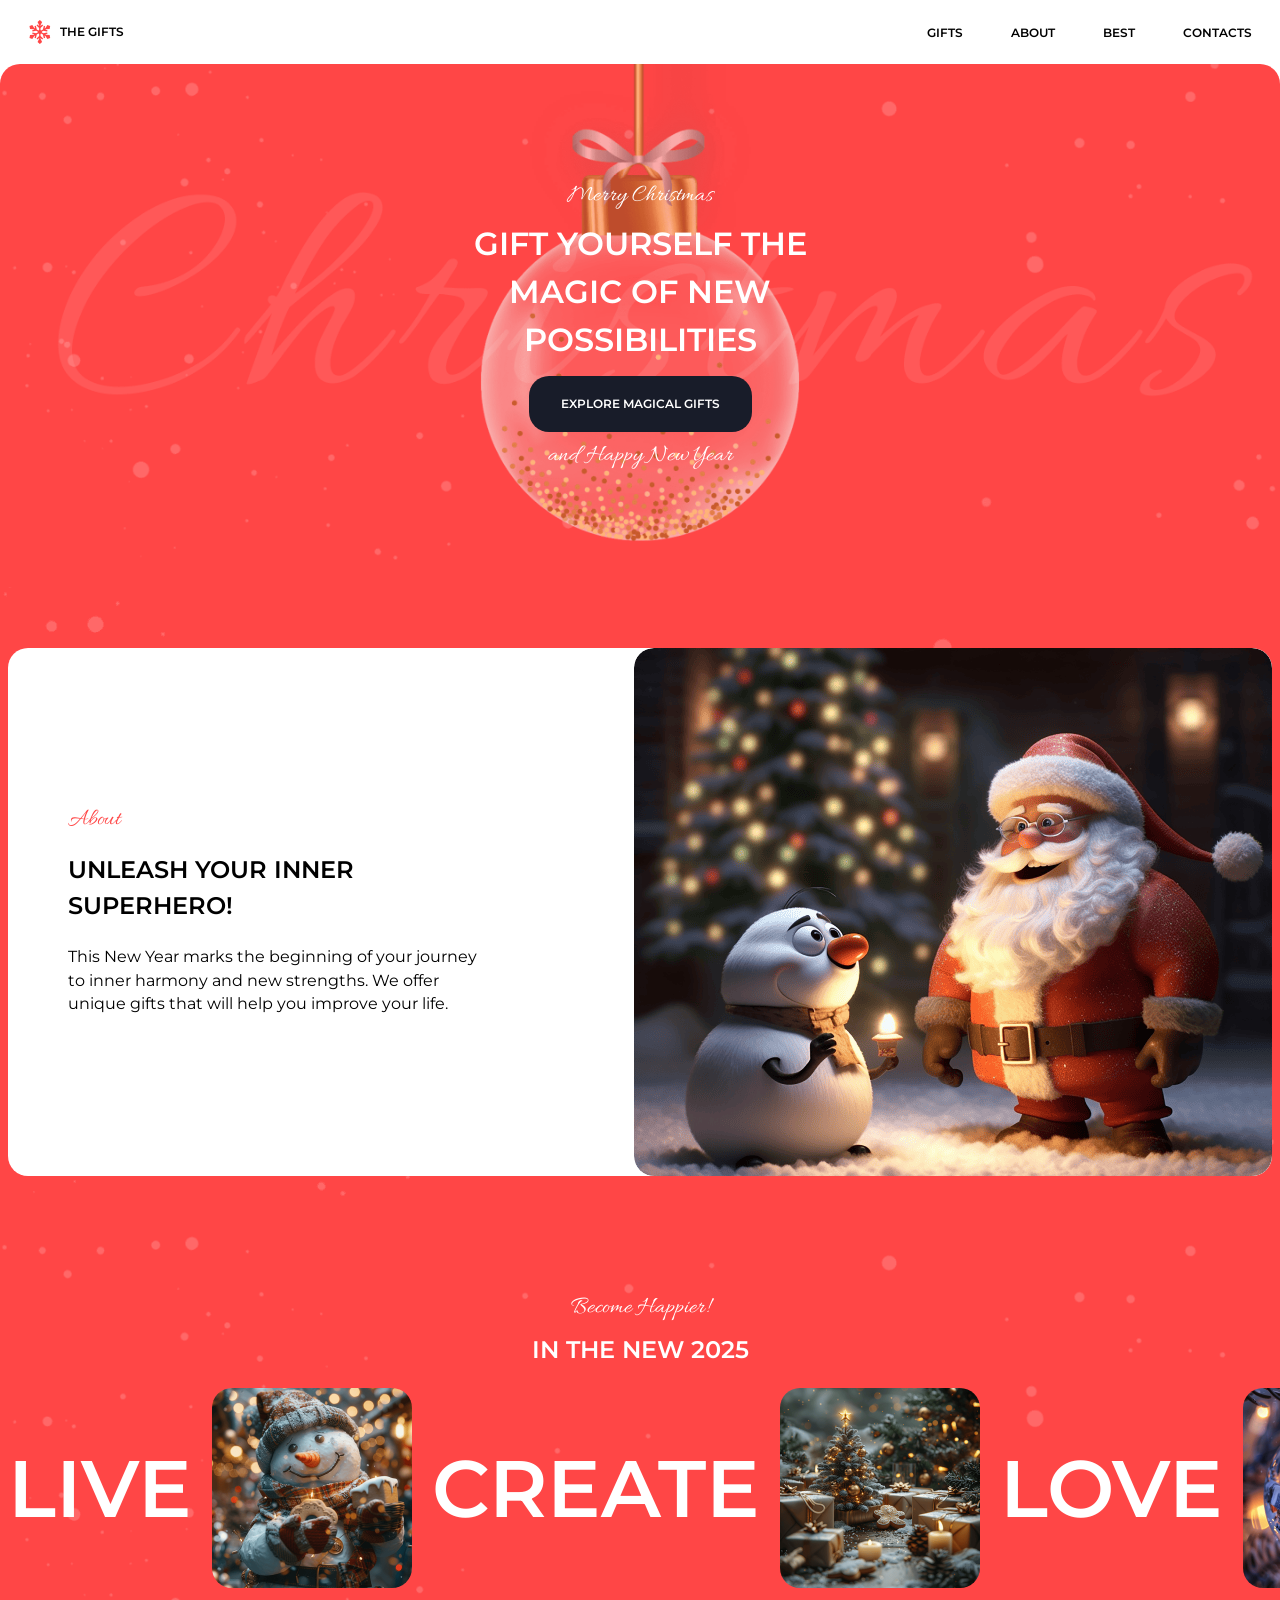
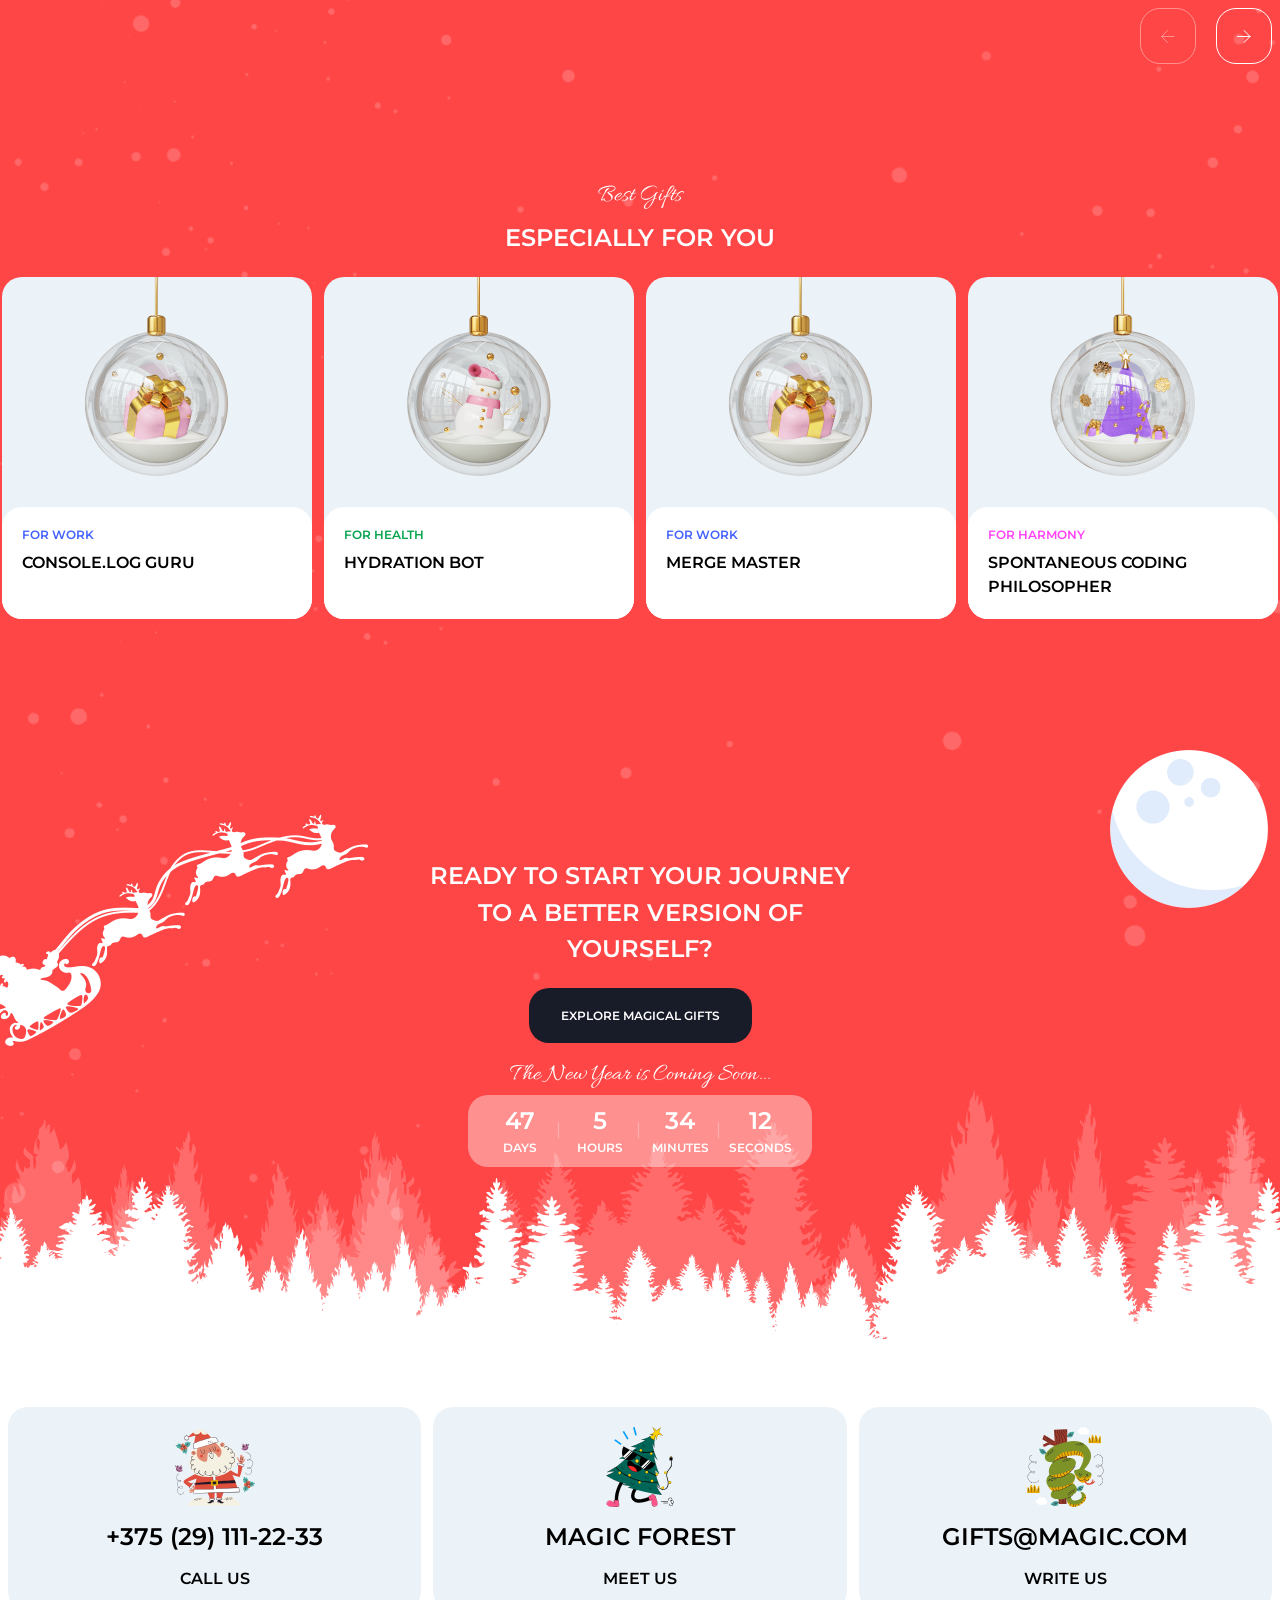
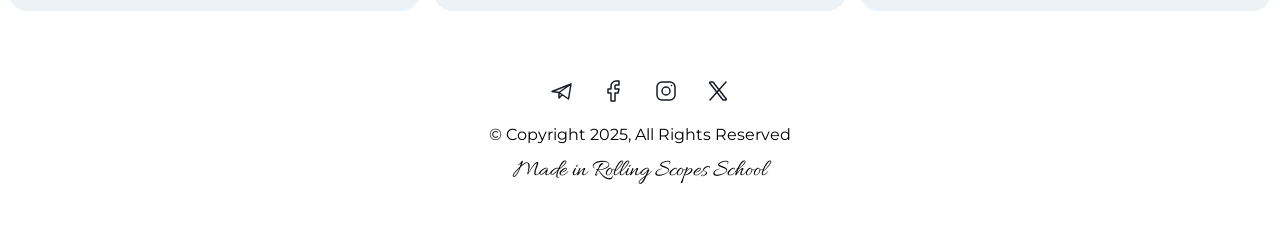
==== christmas-shop/index.html @ c874ec0b "feat: add burger menu" ====
<!DOCTYPE html>
<html lang="en">
<head>
    <meta charset="UTF-8">
    <meta name="viewport" content="width=device-width, initial-scale=1.0">
    <link rel="shortcut icon" href="images/logo.svg" type="image/svg+xml">
    <link rel="stylesheet" href="css/general.css">
    <link rel="stylesheet" href="css/main.css">
    <link rel="preconnect" href="https://fonts.googleapis.com">
    <link rel="preconnect" href="https://fonts.gstatic.com" crossorigin>
    <link href="https://fonts.googleapis.com/css2?family=Montserrat&display=swap" rel="stylesheet">
    <link href="https://fonts.googleapis.com/css2?family=Allura&display=swap" rel="stylesheet">
    <title>Christmas Shop</title>
</head>
<body>
    <div class="container">
        <header>
            <nav>
                <a class="logo" href="index.html">
                    <img src="images/logo.svg" alt="Logo">
                    <p class="action-small">the gifts</p>
                </a>
                <ul class="nav-links">
                    <li><a class="action-small" href="gifts.html">Gifts</a></li>
                    <li><a class="action-small" href="#about">About</a></li>
                    <li><a class="action-small" href="#best-gifts">Best</a></li>
                    <li><a class="action-small" href="#contacts">Contacts</a></li>
                </ul>
                <div class="burger-menu">
                    <span></span>
                    <span></span>
                </div>
            </nav>
        </header>
        <main>
            <section class="burger-section">
                <nav>
                    <ul class="burger-links">
                        <li><a class="action-large" href="gifts.html">Gifts</a></li>
                        <li><a class="action-large" href="#about">About</a></li>
                        <li><a class="action-large" href="#best-gifts">Best</a></li>
                        <li><a class="action-large" href="#contacts">Contacts</a></li>
                    </ul>
                </nav>
            </section>
            <section id="hero">
                <div class="hero-content">
                    <p class="caption">Merry Christmas</p>
                    <h1>Gift yourself the magic of new possibilities</h1>
                    <a class="action-small hero-button" href="gifts.html">Explore Magical Gifts</a>
                    <p class="caption">and Happy New Year</p>
                </div>
            </section>
            <section id="about">
                <div class="about-content">
                    <div class="about-text">
                        <div class="about-text-wrapper">
                            <p class="caption">About</p>
                            <h2>Unleash your inner superhero!</h2>
                            <p class="paragraph">This New Year marks the beginning of your journey to inner harmony and new strengths. We offer unique gifts that will help you improve your life.</p>
                        </div>
                    </div>
                    <div class="about-image">
                        <img src="images/santa.png" alt="About Christmas Shop">
                    </div>
                </div>
            </section>
            <section id="slider">
                <div class="slider-content">
                    <div class="slider-title">
                        <p class="caption">Become Happier!</p>
                        <h2>in the new 2025</h2>
                    </div>
                    <div class="slider-items">
                        <div class="slider-item">
                            <p class="slider-text">Live</p>
                            <img src="images/snowman.png" alt="Slider Image 1">
                        </div>
                        <div class="slider-item">
                            <p class="slider-text">Create</p>
                            <img src="images/christmas-trees.png" alt="Slider Image 2">
                        </div>
                        <div class="slider-item">
                            <p class="slider-text">Love</p>
                            <img src="images/christmas-tree-ball.png" alt="Slider Image 3">
                        </div>
                        <div class="slider-item">
                            <p class="slider-text">Dream</p>
                            <img src="images/fairytale-house.png" alt="Slider Image 4">
                        </div>
                    </div>  
                    <div class="slider-controls">
                        <button class="slider-button prev inactive">
                            <svg width="14" height="13" viewBox="0 0 14 13" fill="none" xmlns="http://www.w3.org/2000/svg">
                                <path d="M13 6.5H0.5M0.5 6.5L6.5 0.5M0.5 6.5L6.5 12.5" stroke="white" stroke-linecap="round" stroke-linejoin="round"/>
                            </svg>
                        </button>
                        <button class="slider-button next">
                            <svg width="14" height="13" viewBox="0 0 14 13" fill="none" xmlns="http://www.w3.org/2000/svg">
                                <path d="M0.5 6.5H13M13 6.5L7 0.5M13 6.5L7 12.5" stroke="white" stroke-linecap="round" stroke-linejoin="round"/>
                            </svg>
                        </button>
                    </div>
                </div>
            </section>
            <section id="best-gifts">
                <div class="best-gifts-content">
                    <div class="best-gifts-title">
                        <p class="caption">Best Gifts</p>
                        <h2>especially for you</h2>
                    </div>
                    <div class="best-gifts-items">
                        <div class="best-gift-item">
                            <img src="images/gift-for-work.png" alt="Gift 1">
                            <div class="best-gift-text">
                                <p class="h4 for-work">For work</p>
                                <p class="h3">Console.log Guru</p>
                            </div>
                        </div>
                        <div class="best-gift-item">
                            <img src="images/gift-for-health.png" alt="Gift 2">
                            <div class="best-gift-text">
                                <p class="h4 for-health">For health</p>
                                <p class="h3">Hydration Bot</p>
                            </div>
                        </div> 
                        <div class="best-gift-item">
                            <img src="images/gift-for-work.png" alt="Gift 3">
                            <div class="best-gift-text">
                                <p class="h4 for-work">For work</p>
                                <p class="h3">Merge Master</p>
                            </div>
                        </div>  
                        <div class="best-gift-item">
                            <img src="images/gift-for-harmony.png" alt="Gift 4">
                            <div class="best-gift-text">
                                <p class="h4 for-harmony">For harmony</p>
                                <p class="h3">Spontaneous Coding Philosopher</p>
                            </div>
                        </div>  
                    </div>
                </div>
            </section>
            <section id="cta">
                <div class="cta-content">
                    <div class="cta-content-wrapper">
                        <h2>Ready to start your journey to a better version of yourself?</h2>
                        <a class="action-small cta-button" href="gifts.html">Explore Magical Gifts</a>
                        <div class="cta-timer">
                            <p class="caption">The New Year is Coming Soon...</p>
                            <div class="cta-timer-countdown">
                                <div class="cta-timer-item">
                                    <h2 id="days">47</h2>
                                    <p class="h4">days</p>
                                </div>
                                <div class="cta-timer-item">
                                    <h2 id="hours">5</h2>
                                    <p class="h4">hours</p>
                                </div>
                                <div class="cta-timer-item">
                                    <h2 id="minutes">34</h2>
                                    <p class="h4">minutes</p>
                                </div>
                                <div class="cta-timer-item">
                                    <h2 id="seconds">12</h2>
                                    <p class="h4">seconds</p>
                                </div>
                            </div>  
                        </div>
                    </div>
                </div>
            </section>
        </main>
        <footer id="contacts">
            <div class="footer-content">
                <div class="footer-contacts">
                    <a class="footer-contact-item" href="tel:+375291112233">
                        <img src="images/santa-claus.svg" alt="Santa Icon">
                        <p class="action-large">+375 (29) 111-22-33</p>
                        <h3>Call Us</h3>
                    </a>
                    <a class="footer-contact-item" href="https://maps.app.goo.gl/6pFNHm3pyZWzZZtKA">
                        <img src="images/christmas-tree.svg" alt="Location Icon">
                        <p class="action-large">Magic forest</p>
                        <h3>Meet Us</h3>
                    </a>
                    <a class="footer-contact-item" href="mailto:gifts@magic.com">
                        <img src="images/snake.svg" alt="Email Icon">
                        <p class="action-large">gifts@magic.com</p>
                        <h3>Write Us</h3>
                    </a>
                </div>
                <div class="footer-social">
                    <div class="footer-social-container">
                        <a href="https://web.telegram.org/" class="footer-social-link">
                            <img src="images/telegram.svg" alt="Telegram Icon">
                        </a>
                        <a href="https://www.facebook.com" class="footer-social-link">
                            <img src="images/facebook.svg" alt="Facebook Icon">
                        </a>
                        <a href="https://www.instagram.com" class="footer-social-link">
                            <img src="images/instagram.svg" alt="Instagram Icon">
                        </a>
                        <a href="https://www.x.com" class="footer-social-link">
                            <img src="images/X.svg" alt="X Icon">
                        </a>
                    </div>
                    <p class="paragraph">© Copyright 2025, All Rights Reserved</p>
                    <a class="caption" href="https://rs.school/" target="_blank">Made in Rolling Scopes School</a>
                </div>
            </div>
        </footer>
    </div>
    <script src="js/index.js"></script>
    <script src="js/burger.js"></script>
</body>
</html>
---- christmas-shop/css/general.css ----
@import url('https://fonts.googleapis.com/css2?family=Montserrat&display=swap');
@import url('https://fonts.googleapis.com/css2?family=Allura&display=swap');

:root {
    --primary-color: #FF4646;
    --primary-10: #FF46461A;
    --content-background: #ECF3F8;
    --static-white: #FFFFFF;
    --static-white-40: #FFFFFF66;
    --static-white-20: #FFFFFF33;
    --overlay: #181C29CC;
    --dark: #181C29;
    --tag-purple: #4361FF;
    --tag-pink: #FF43F7;
    --tag-green: #06A44F;
}

h1 {
    font-family: Montserrat, sans-serif;
    font-size: 32px;
    font-weight: 600;
    line-height:  150%;
    letter-spacing:  18.5%;
    text-transform: uppercase;
}

h2 {
    font-family: Montserrat, sans-serif;
    font-size: 24px;
    font-weight: 600;
    line-height: 152%;
    letter-spacing: 17%;
    text-transform: uppercase;
}

h3, .h3 {
    font-family: Montserrat, sans-serif;
    font-size: 16px;
    font-weight: 600;
    line-height: 150%;
    letter-spacing: 9%;
    text-transform: uppercase;
}

h4, .h4 {
    font-family: Montserrat, sans-serif;
    font-size: 12px;
    font-weight: 600;
    line-height: 130%;
    letter-spacing: 5%;
    text-transform: uppercase;
}

.paragraph {
    font-family: Montserrat, sans-serif;
    font-size: 16px;
    font-weight: 400;
    line-height: 148%;
}

.action-large {
    font-family: Montserrat, sans-serif;
    font-size: 24px;
    font-weight: 600;
    line-height: 150%;
    letter-spacing: 17%;
    text-transform: uppercase;
}

.action-small {
    font-family: Montserrat, sans-serif;
    font-size: 12px;
    font-weight: 600;
    line-height: 130%;
    letter-spacing: 6%;
    text-transform: uppercase;
}

.caption {
    font-family: Allura, cursive;
    font-size: 24px;
    font-weight: 400;
    line-height: 100%;
    letter-spacing: 5%;
}

.slider-text {
    font-family: Montserrat, sans-serif;
    font-size: 80px;
    font-weight: 600;
    letter-spacing: 1.7%;
    text-transform: uppercase;
}

.for-work {
    color: var(--tag-purple);
}

.for-health {
    color: var(--tag-green);
}

.for-harmony {
    color: var(--tag-pink);
}

* {
    margin: 0;
    padding: 0;
    box-sizing: border-box;
}

html {
    scroll-behavior: smooth;
}

section {
    background-color: var(--primary-color);
}

.container {
    max-width: 1440px;
    margin: 0 auto;
    display: flex;
    flex-direction: column;
    overflow-x: hidden;
}

header {
    display: flex;
    justify-content: center;
    align-items: center;
    height: 64px;
    padding: 0px 8px;
}

nav {
    display: flex;
    justify-content: space-between;
    align-items: center;
    flex-basis: 100%;
    max-width: 1276px;
}

a {
    text-decoration: none;
    color: inherit;
}

.logo {
    display: flex;
    align-items: center;
    gap: 8px;
    padding: 8px 20px;
}

.logo > img {
    width: 24px;
    height: 24px;
}

nav > ul {
    display: flex;
    gap: 8px;
}

nav > ul > li {
    list-style: none;
}

nav > ul > li > a {
    padding: 12px 20px;
    border-radius: 12px;
    transition: all 0.3s ease;
}

nav > ul > li > a.active {
    color: var(--primary-color);
    background-color: var(--primary-10);
}

nav > ul > li > a.active {
    cursor: default;
}

.burger-menu {
    display: none;
}

.burger-section {
    display: none;
}

footer {
    display: flex;
    justify-content: center;
    align-items: center;
    min-height: 496px;
    padding: 0px 8px;
}

.footer-content {
    display: flex;
    flex-direction: column;
    align-items: center;
    gap: 60px;
    width: 100%;
    max-width: 1276px;
    padding: 60px 0px;
}

.footer-contacts {
    display: flex;
    width: 100%;
    gap: 12px;
}

.footer-contact-item {
    display: flex;
    flex-direction: column;
    align-items: center;
    gap: 12px;
    width: 100%;
    padding: 20px;

    background-color: var(--content-background);
    border-radius: 20px;

    transition: all 0.3s ease;
}

.footer-social {
    display: flex;
    flex-direction: column;
    justify-content: center;
    width: 100%;
    gap: 12px;
}

.footer-social-link {
    display: flex;
    justify-content: center;
    align-items: center;
    height: 40px;
    width: 40px;
}

.footer-social-link > img {
    transition: all 0.3s ease;
}

.footer-social-container {
    display: flex;
    justify-content: center;
    gap: 12px;
}

.footer-social > p, .footer-social > .caption {
    transition: all 0.3s ease;
    text-align: center;
}

@media (hover: hover) {
    nav > ul > li > a:hover {
        color: var(--primary-color);
        background-color: var(--primary-10);
    }

    .footer-contact-item:hover {
        color: var(--primary-color);
    }

    .footer-social-link > img:hover {
        filter: brightness(0) saturate(100%) invert(40%) sepia(94%) saturate(2083%) hue-rotate(333deg) brightness(99%) contrast(107%);
    }

    .footer-social > .caption:hover {
        color: var(--primary-color);
    }
}

@media (max-width: 768px) {
    .container {
        width: 100vw;
    }

    .nav-links {
        display: none;
    }

    .burger-menu {
        display: block;
        position: relative;
        z-index: 100;
        width: 40px;
        height: 40px;
        gap: 8px;
        cursor: pointer;
    }

    .burger-menu > span {
        width: 20px;
        height: 2px;
        background-color: var(--dark);

        position: absolute;
        top: 16px;
        left: 50%;
        transform: translate(-50%, 50%);
        transition: all 0.3s ease;
    }

    .burger-menu > span:nth-child(2) {
        top: 24px;
    }
    
    .burger-menu.active > span:nth-child(1) {
        transform: translate(-50%, 50%) rotate(45deg);
    }

    .burger-menu.active > span:nth-child(2) {
        top: 16px;
        transform: translate(-50%, 50%) rotate(-45deg);
    }

    .burger-section {
        display: block;
        position: fixed;
        top: 64px;
        left: 0px;
        z-index: 50;

        visibility: hidden;
        transform: translateX(100%);

        height: calc(100vh - 64px);
        width: 100vw;
        
        background-color: var(--static-white);
        transition: all 0.3s ease;
    }
    
    .burger-section.active {
        position: absolute;
        visibility: visible;
        transform: translateX(0%);
    }

    .burger-section > nav {
        display: flex;
        justify-content: center;
        align-items: center;
        height: 100%;
    }

    .burger-section > nav > ul {
        display: flex;
        flex-direction: column;
        gap: 8px;
    }

    .burger-section > nav > ul > li {
        padding: 12px 20px;
        text-align: center;
        border-radius: 12px;
    }
}

@media (max-width: 1060px) { 
    .footer-contacts {
        flex-direction: column;
    }
}
---- christmas-shop/css/main.css ----
:root {
    --primary-color: #FF4646;
    --primary-10: #FF46461A;
    --content-background: #ECF3F8;
    --static-white: #FFFFFF;
    --static-white-40: #FFFFFF66;
    --static-white-20: #FFFFFF33;
    --overlay: #181C29CC;
    --dark: #181C29;
    --tag-purple: #4361FF;
    --tag-pink: #FF43F7;
    --tag-green: #06A44F;
}

section {
    background-image: url('../images/bg-snow.png');
    background-repeat: no-repeat;
    background-position: center;
    background-size: cover;
}

#hero {
    display: flex;
    justify-content: center;
    align-items: center;
    padding: 60px 0px;
    min-height: 524px;
    border-radius: 20px 20px 0 0;

    background-image: url('../images/bg-snow.png'), url('../images/bg-ball.png');
    background-repeat: no-repeat;
    background-position: center;
    background-size: cover;
}

.hero-content {
    display: flex;
    flex-direction: column;
    align-items: center;
    text-align: center;
    color: var(--static-white);

    max-width: 426px;
    width: 100%;

    padding: 60px 0px;
    gap: 12px;
}

.hero-button, .cta-button {
    color: var(--static-white);
    background-color: var(--dark);

    padding: 20px 32px;
    border-radius: 20px;

    transition: all 0.3s ease;
}

#about {
    display: flex;
    justify-content: center;
    align-items: center;
    padding: 60px 8px;
    min-height: 648px;
}

.about-content {
    display: flex;
    justify-content: space-between;
    align-items: center;
    background-color: var(--static-white);
    border-radius: 20px;

    max-width: 1276px;
    width: 100%;
}

.about-text-wrapper {
    display: flex;
    flex-direction: column;
    gap: 20px;
    max-width: 426px;
    width: 100%;
    padding: 60px 0px;
}

.about-text {
    display: flex;
    align-items: center;
    padding: 0px 60px;
}

.about-text-wrapper > .caption {
    color: var(--primary-color);
}

.about-image {
    display: flex;
    justify-content: center;
    align-items: center;
    overflow: hidden;
    max-width: 100%;
    border-radius: 20px;
}

.about-image > img {
    border-radius: 20px;
}

#slider {
    display: flex;
    justify-content: center;
    align-items: center;
    padding: 60px 8px;
    min-height: 488px;
}

.slider-content {
    display: flex;
    flex-direction: column;
    align-items: center;
    gap: 20px;
    width: 100%;
    max-width: 1276px;
    color: var(--static-white);
}

.slider-title {
    display: flex;
    flex-direction: column;
    align-items: center;
    gap: 12px;
}

.slider-items {
    display: flex;
    align-items: center;
    flex-wrap: nowrap;
    width: 100%;
    gap: 20px;
}

.slider-item {
    display: flex;
    align-items: center;
    gap: 20px;
}

.slider-item > img {
    width: 200px;
    height: 200px;
    border-radius: 20px;
}

.slider-controls {
    display: flex;
    justify-content: flex-end;
    align-items: center;
    width: 100%;
    gap: 20px;
}

.slider-button {
    display: flex;
    justify-content: center;
    align-items: center;
    
    background-color: transparent;
    border: 1px solid var(--static-white);

    width: 56px;
    height: 56px;
    border-radius: 20px;

    transition: all 0.3s ease;
}

.slider-button.inactive {
    opacity: 0.4;
    cursor: default;
}

#best-gifts {
    display: flex;
    justify-content: center;
    align-items: center;
    padding: 60px 0px;
    min-height: 554px;
}

.best-gifts-content {
    display: flex;
    flex-direction: column;
    align-items: center;
    gap: 20px;
    width: 100%;
    max-width: 1276px;
}

.best-gifts-title {
    display: flex;
    flex-direction: column;
    align-items: center;
    gap: 12px;
    color: var(--static-white);
}

.best-gifts-items {
    display: flex;
    align-items: center;
    justify-content: center;
    flex-wrap: wrap;
    width: 100%;
    gap: 12px;
}

.best-gift-item {
    display: flex;
    flex-direction: column;
    align-items: center;

    background-color: var(--content-background);
    border-radius: 20px;

    width: 310px;
    height: 342px;

    cursor: pointer;
}

.best-gift-item > .best-gift-text > .h3 {
    transition: all 0.3s ease;
}

.best-gift-item > img {
    height: 230px;
}

.best-gift-text {
    display: flex;
    flex-direction: column;
    width: 100%;
    height: 100%;
    gap: 8px;
    padding: 20px;
    border-radius: 20px;

    background-color: var(--static-white);
}

#cta {
    display: flex;
    justify-content: center;
    align-items: center;
    padding: 60px 0px;
    min-height: 668px;
    border-radius: 0 0 20px 20px;

    background-image: url('../images/bg-snow.png'), url('../images/bg-forest.png');
    background-repeat: no-repeat;
    background-position: center;
    background-size: cover;
}

.cta-content {
    display: flex;
    justify-content: center;
    align-items: center;
    width: 100%;
    max-width: 1276px;
    color: var(--static-white);
}

.cta-content-wrapper {
    display: flex;
    flex-direction: column;
    align-items: center;
    text-align: center;
    gap: 20px;
    padding: 60px 0px;
    width: 100%;
    max-width: 426px;
}

.cta-timer {
    display: flex;
    flex-direction: column;
    align-items: center;
    gap: 8px;
}

.cta-timer-countdown {
    display: flex;
    justify-content: center;
    align-items: center;
    padding: 8px 12px 12px;

    border-radius: 20px;
    background-color: var(--static-white-40);
}

.cta-timer-item {
    display: flex;
    flex-direction: column;
    align-items: center;
    width: 80px;
    
    position: relative;
}

.cta-timer-item:not(:last-child)::after {
    content: '|';
    position: absolute;
    right: 0px;
    top: 50%;
    transform: translateY(-50%);
    color: var(--static-white-40);
}

@media (hover: hover) {
    .best-gift-item:hover > .best-gift-text > .h3 {
        color: var(--primary-color);
    }

    .slider-button:hover:not(.inactive) {
        background-color: var(--static-white);
    }

    .slider-button:hover:not(.inactive) > svg > path {
        stroke: var(--primary-color);
    }

    .hero-button:hover, .cta-button:hover {
        color: var(--dark);
        background-color: var(--static-white);
    }
}

@media (max-width: 660px) {
    .about-content {
        flex-direction: column;
    }

    .about-text {
        padding: 0px 20px;
    }

    .cta-content {
        padding: 60px 0px;
    }
}
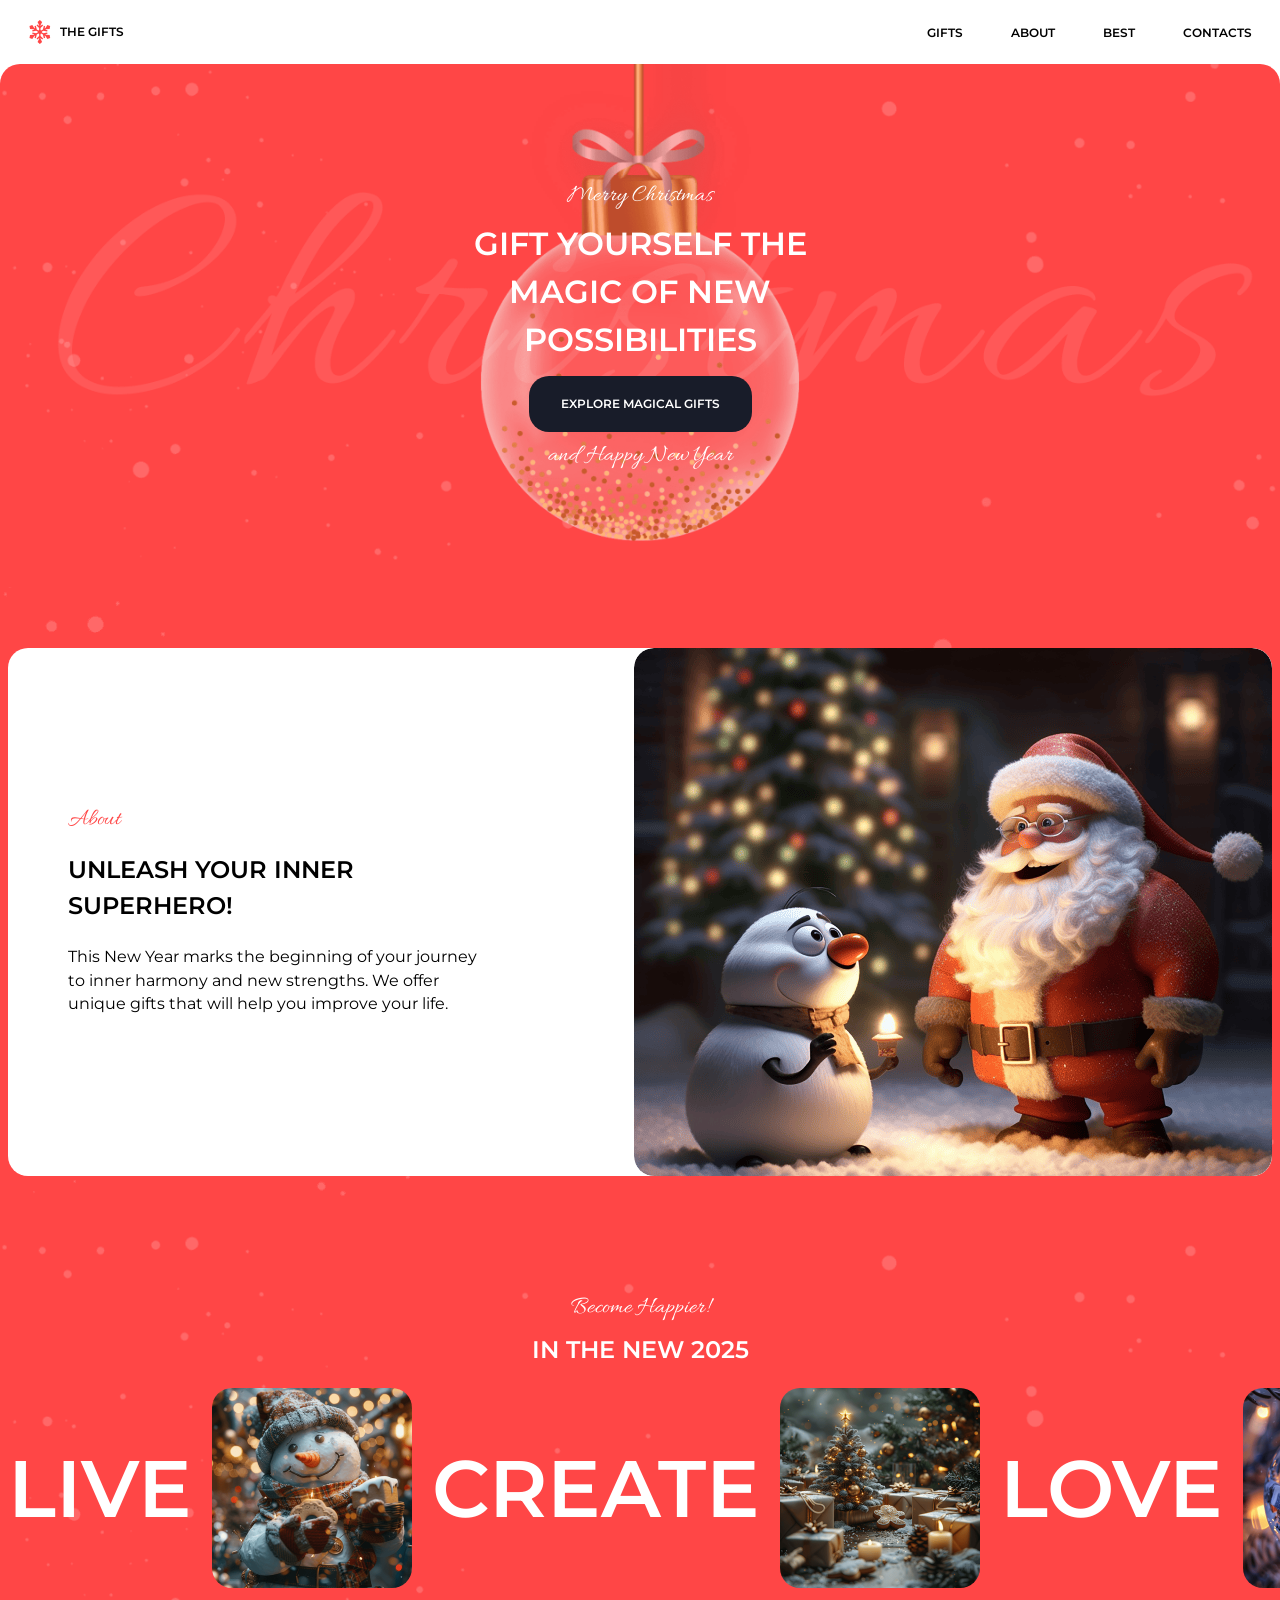
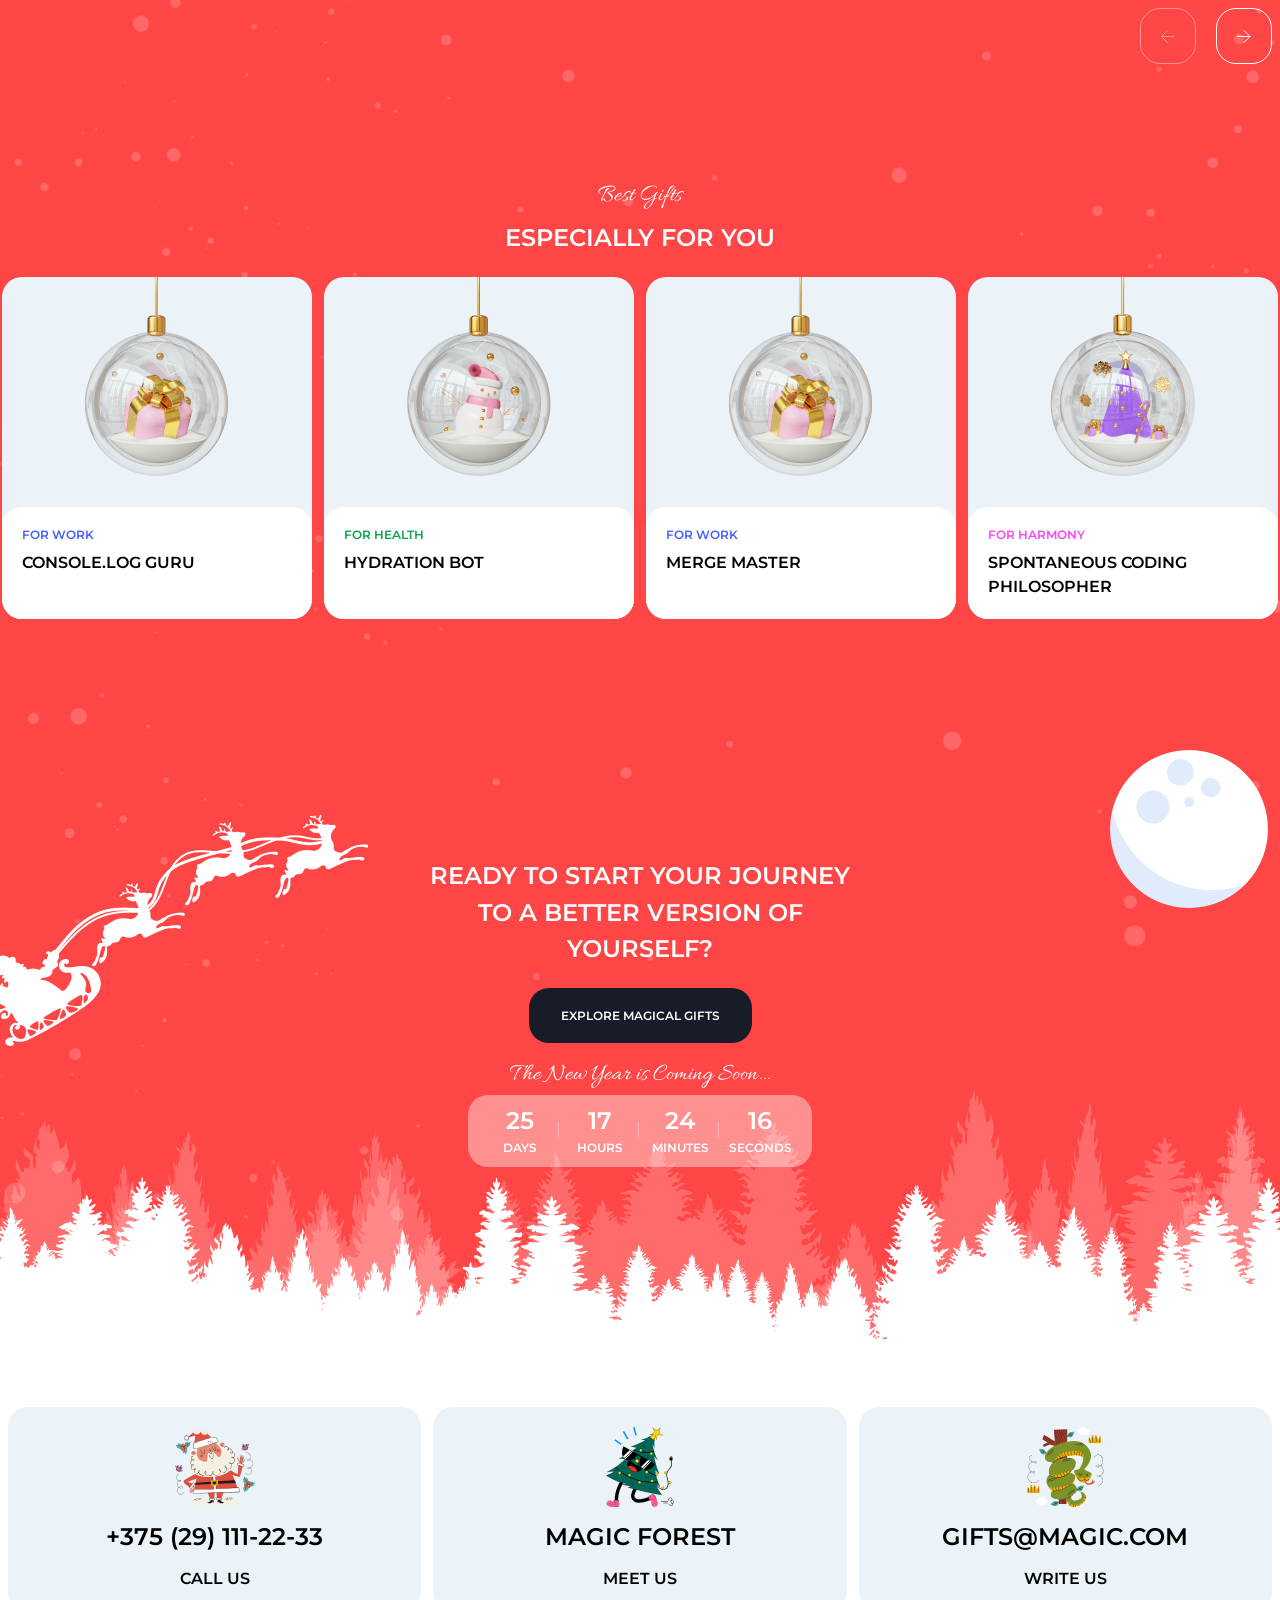
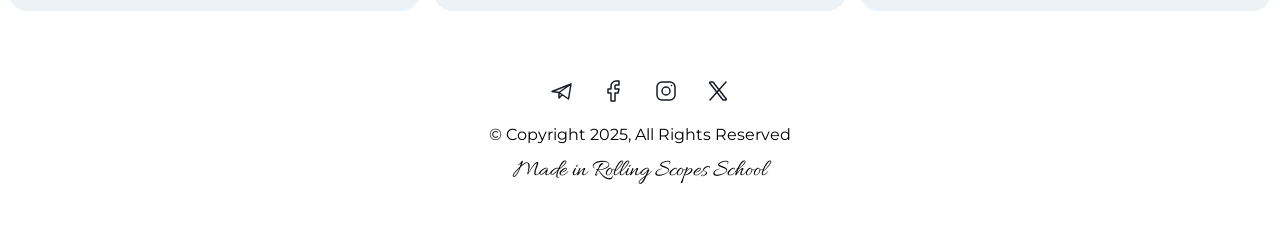
==== commit ddace60a: "feat: add countdown until new year" ====
--- a/christmas-shop/index.html
+++ b/christmas-shop/index.html
@@ -211,7 +211,16 @@
             </div>
         </footer>
     </div>
+    <button class="scroll-to-top" id="scrollToTop">
+        <svg xmlns="http://www.w3.org/2000/svg" width="24" height="24" viewBox="0 0 24 24" fill="none">
+            <path d="M12 5V19" stroke="#FF4646" stroke-linecap="round" stroke-linejoin="round"/>
+            <path d="M18 11L12 5" stroke="#FF4646" stroke-linecap="round" stroke-linejoin="round"/>
+            <path d="M6 11L12 5" stroke="#FF4646" stroke-linecap="round" stroke-linejoin="round"/>
+        </svg>
+    </button>
     <script src="js/index.js"></script>
     <script src="js/burger.js"></script>
+    <script src="js/scroll-to-top.js"></script>
+    <script src="js/timer.js"></script>
 </body>
 </html>
--- a/christmas-shop/css/general.css
+++ b/christmas-shop/css/general.css
@@ -260,6 +260,10 @@
     text-align: center;
 }
 
+.scroll-to-top {
+    display: none;
+}
+
 @media (hover: hover) {
     nav > ul > li > a:hover {
         color: var(--primary-color);
@@ -341,9 +345,13 @@
     }
     
     .burger-section.active {
-        position: absolute;
         visibility: visible;
         transform: translateX(0%);
+    }
+
+    body.burger-active {
+        overflow: hidden;
+        height: 100vh;
     }
 
     .burger-section > nav {
@@ -364,6 +372,26 @@
         text-align: center;
         border-radius: 12px;
     }
+
+    .scroll-to-top {
+        display: flex;
+        justify-content: center;
+        align-items: center;
+        cursor: pointer;
+
+        position: fixed;
+        bottom: 16px;
+        right: 16px;
+        z-index: 100;
+
+        width: 56px;
+        height: 56px;
+        border-radius: 100px;
+
+        background-color: var(--static-white);
+        color: var(--primary-color);
+        border-color: var(--primary-color);
+    }
 }
 
 @media (max-width: 1060px) { 
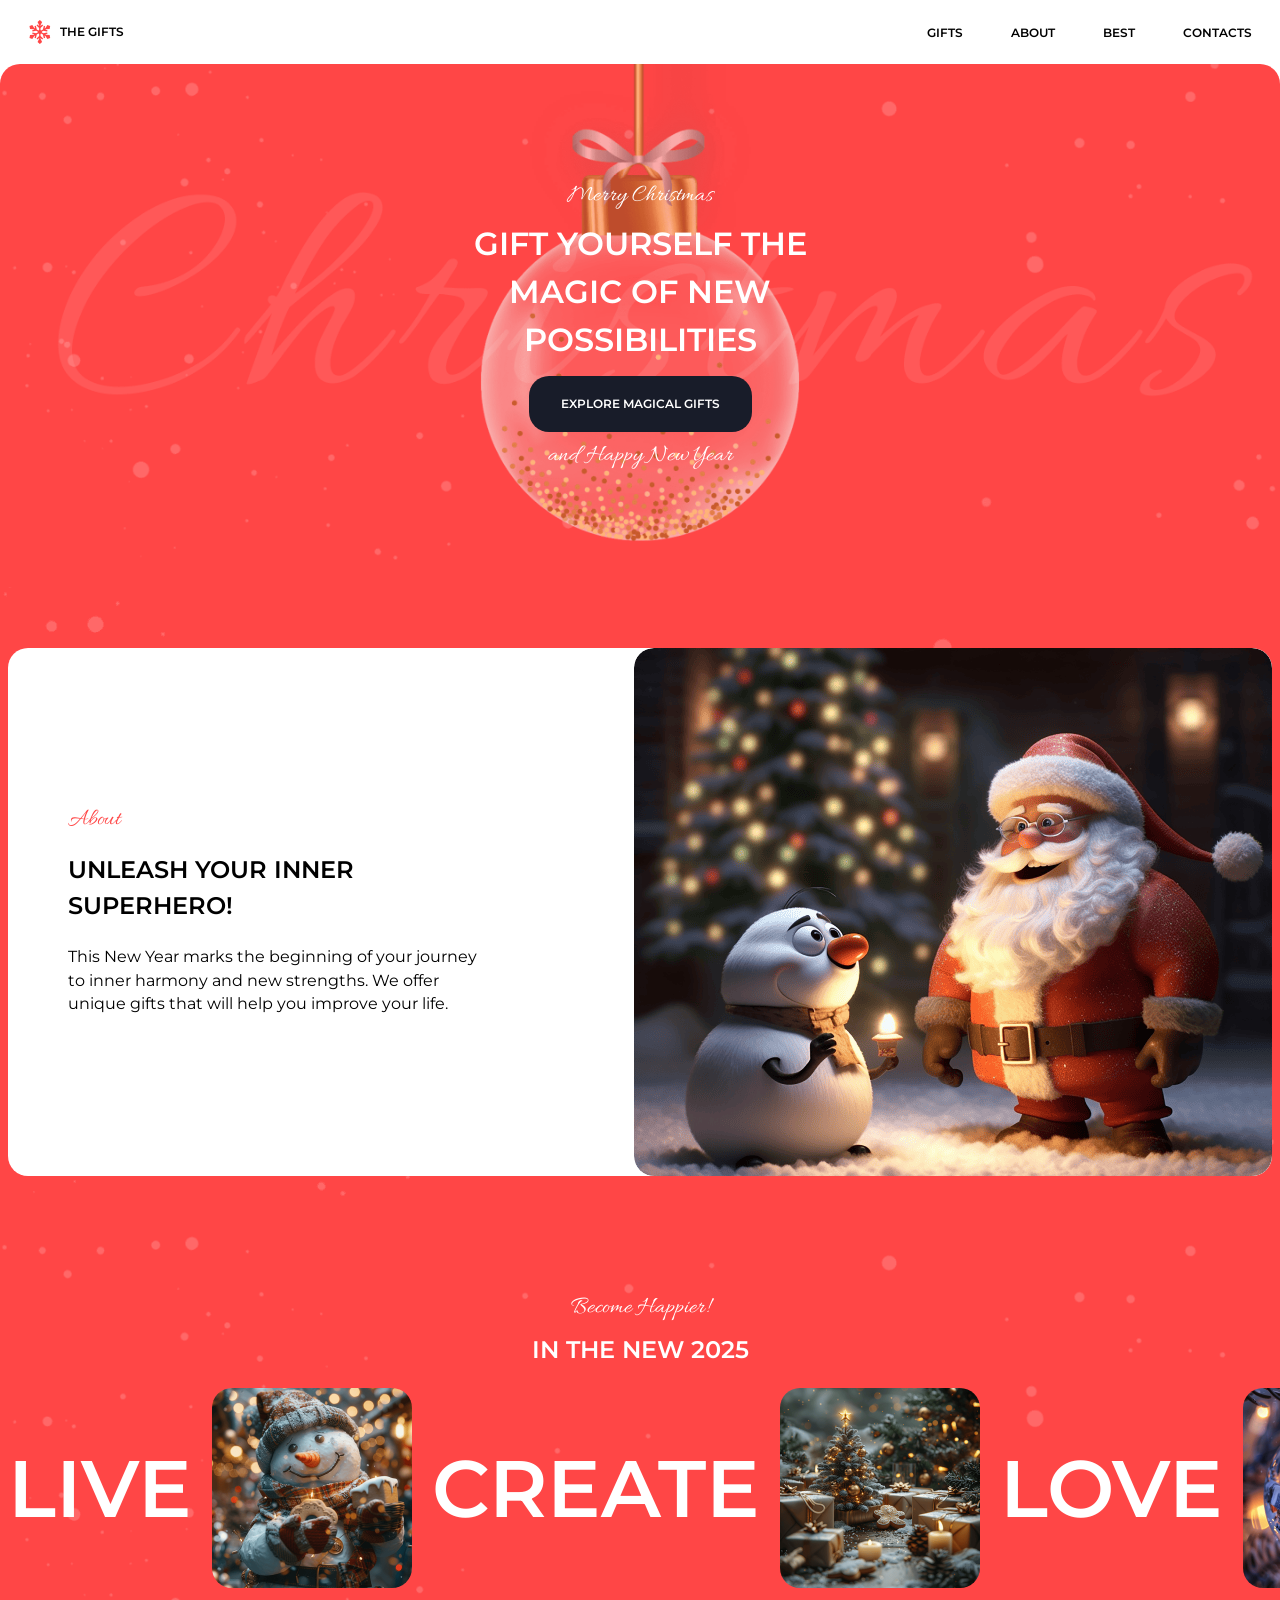
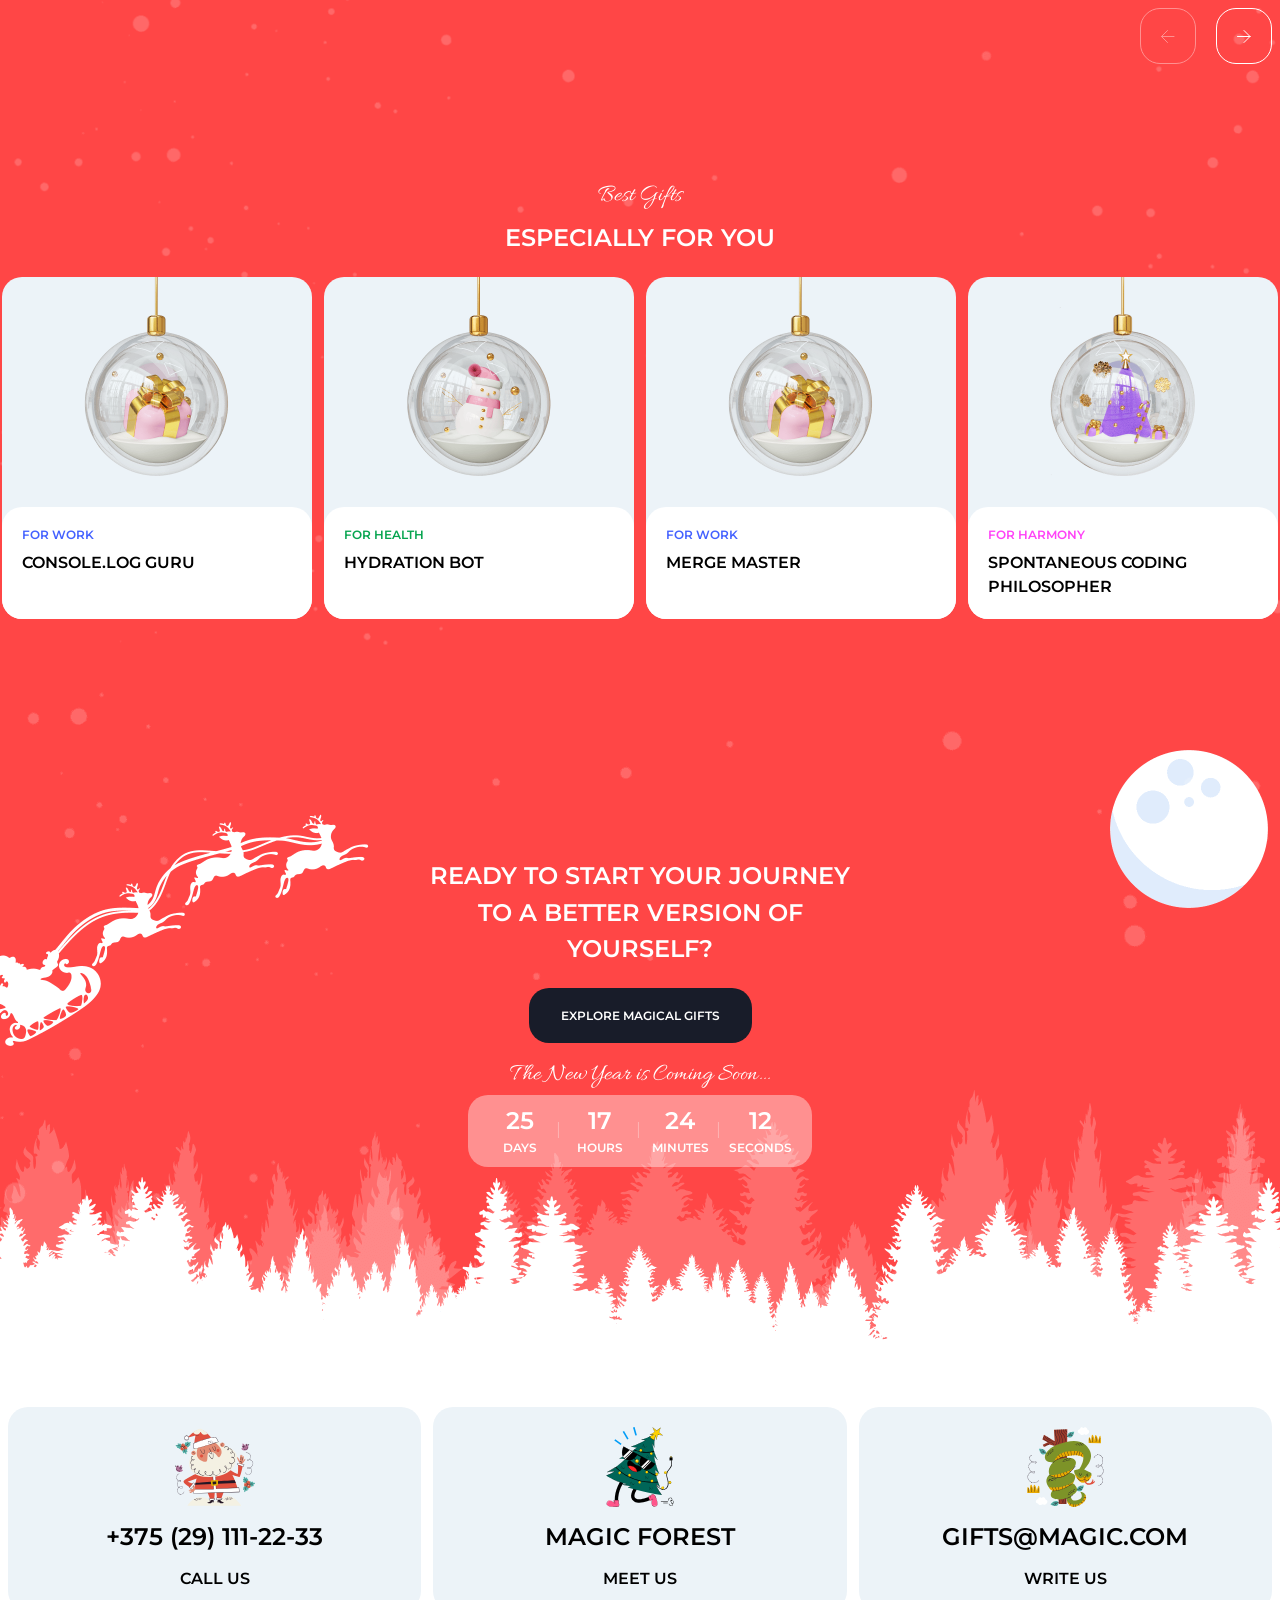
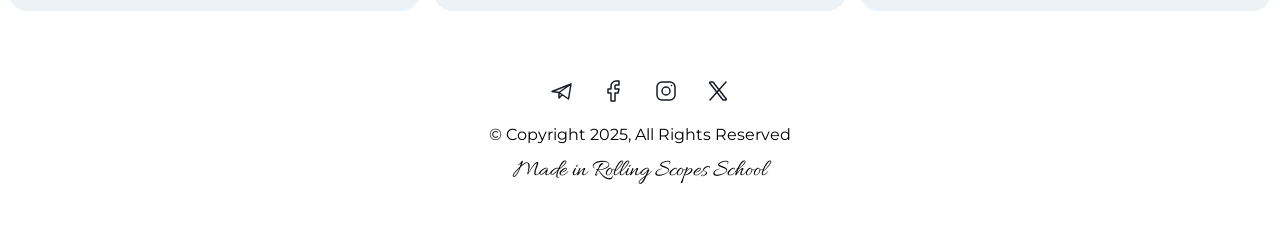
==== commit a736370a: "feat: add slider functionality" ====
--- a/christmas-shop/index.html
+++ b/christmas-shop/index.html
@@ -222,5 +222,6 @@
     <script src="js/burger.js"></script>
     <script src="js/scroll-to-top.js"></script>
     <script src="js/timer.js"></script>
+    <script src="js/slider.js"></script>
 </body>
 </html>
--- a/christmas-shop/css/main.css
+++ b/christmas-shop/css/main.css
@@ -139,6 +139,9 @@
     flex-wrap: nowrap;
     width: 100%;
     gap: 20px;
+
+    transform: translateX(0.1px);
+    transition: all 0.3s ease;
 }
 
 .slider-item {
@@ -179,6 +182,7 @@
 .slider-button.inactive {
     opacity: 0.4;
     cursor: default;
+    pointer-events: none;
 }
 
 #best-gifts {
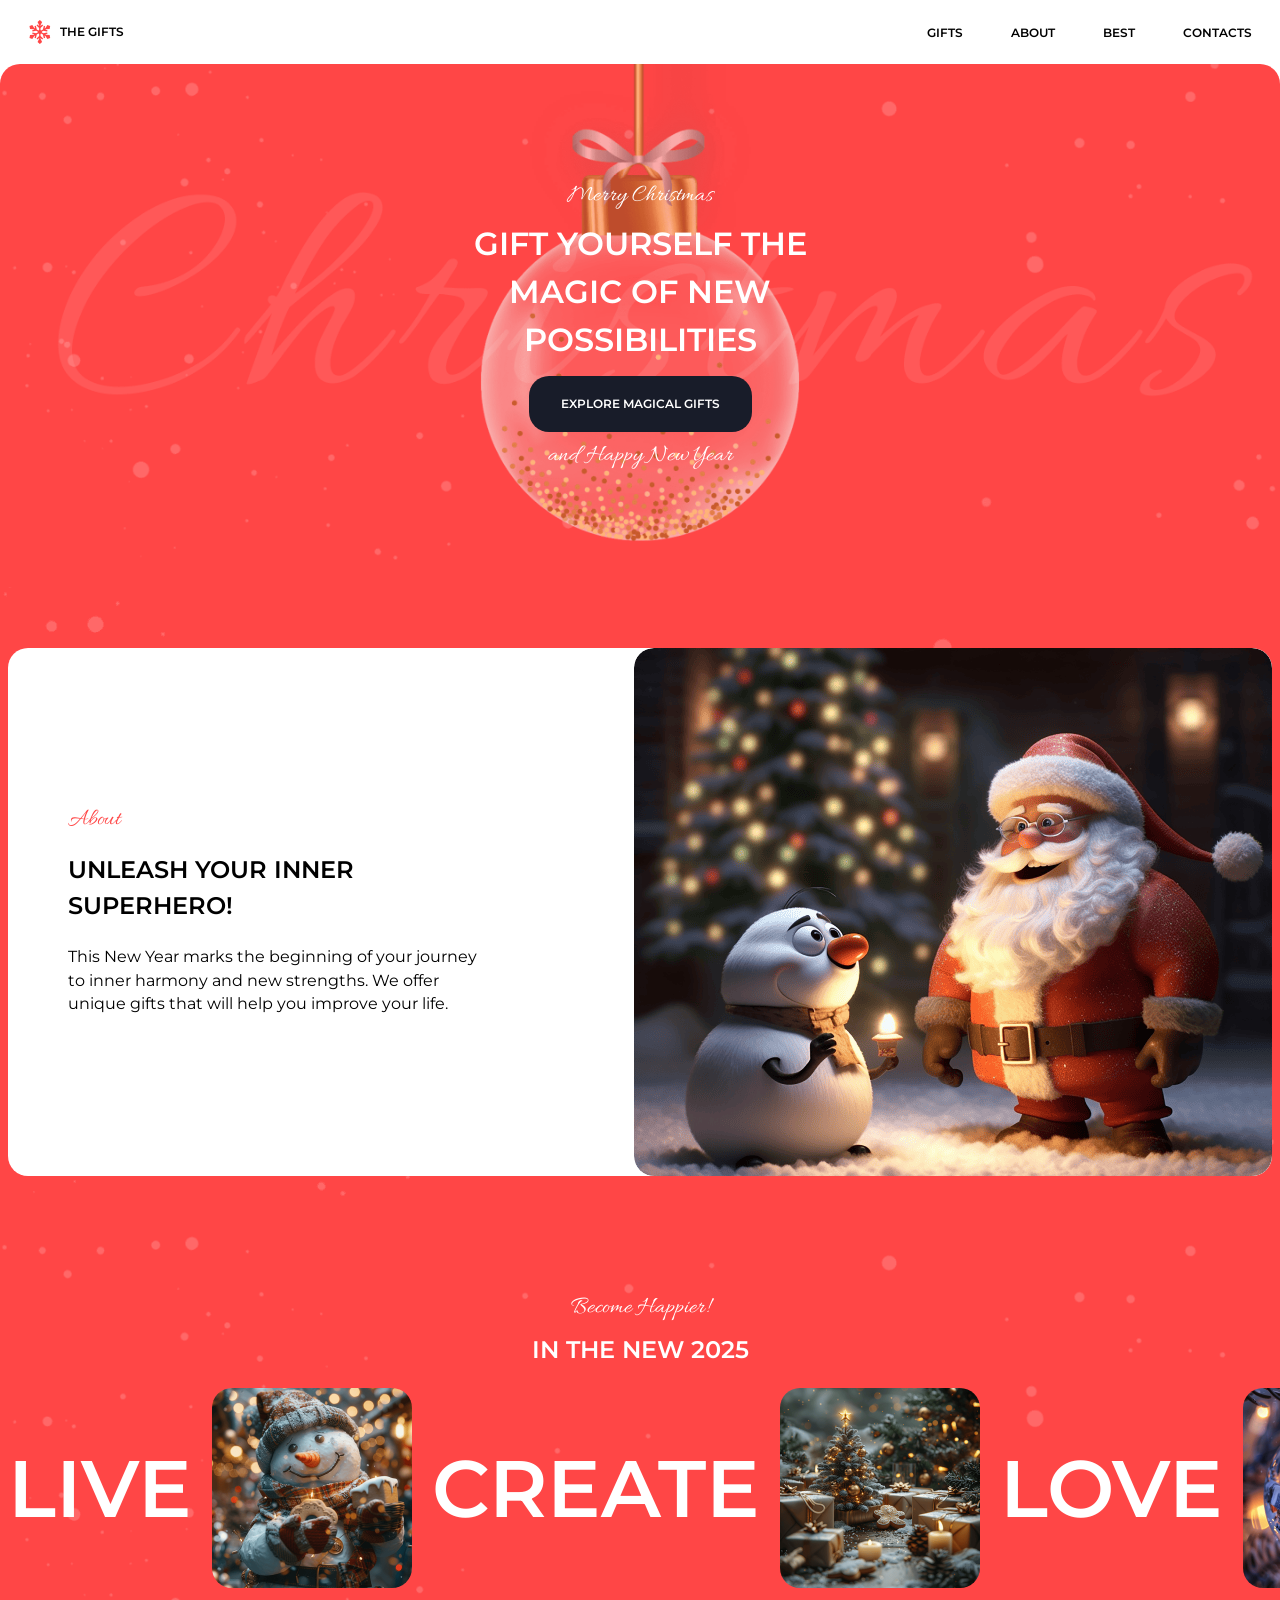
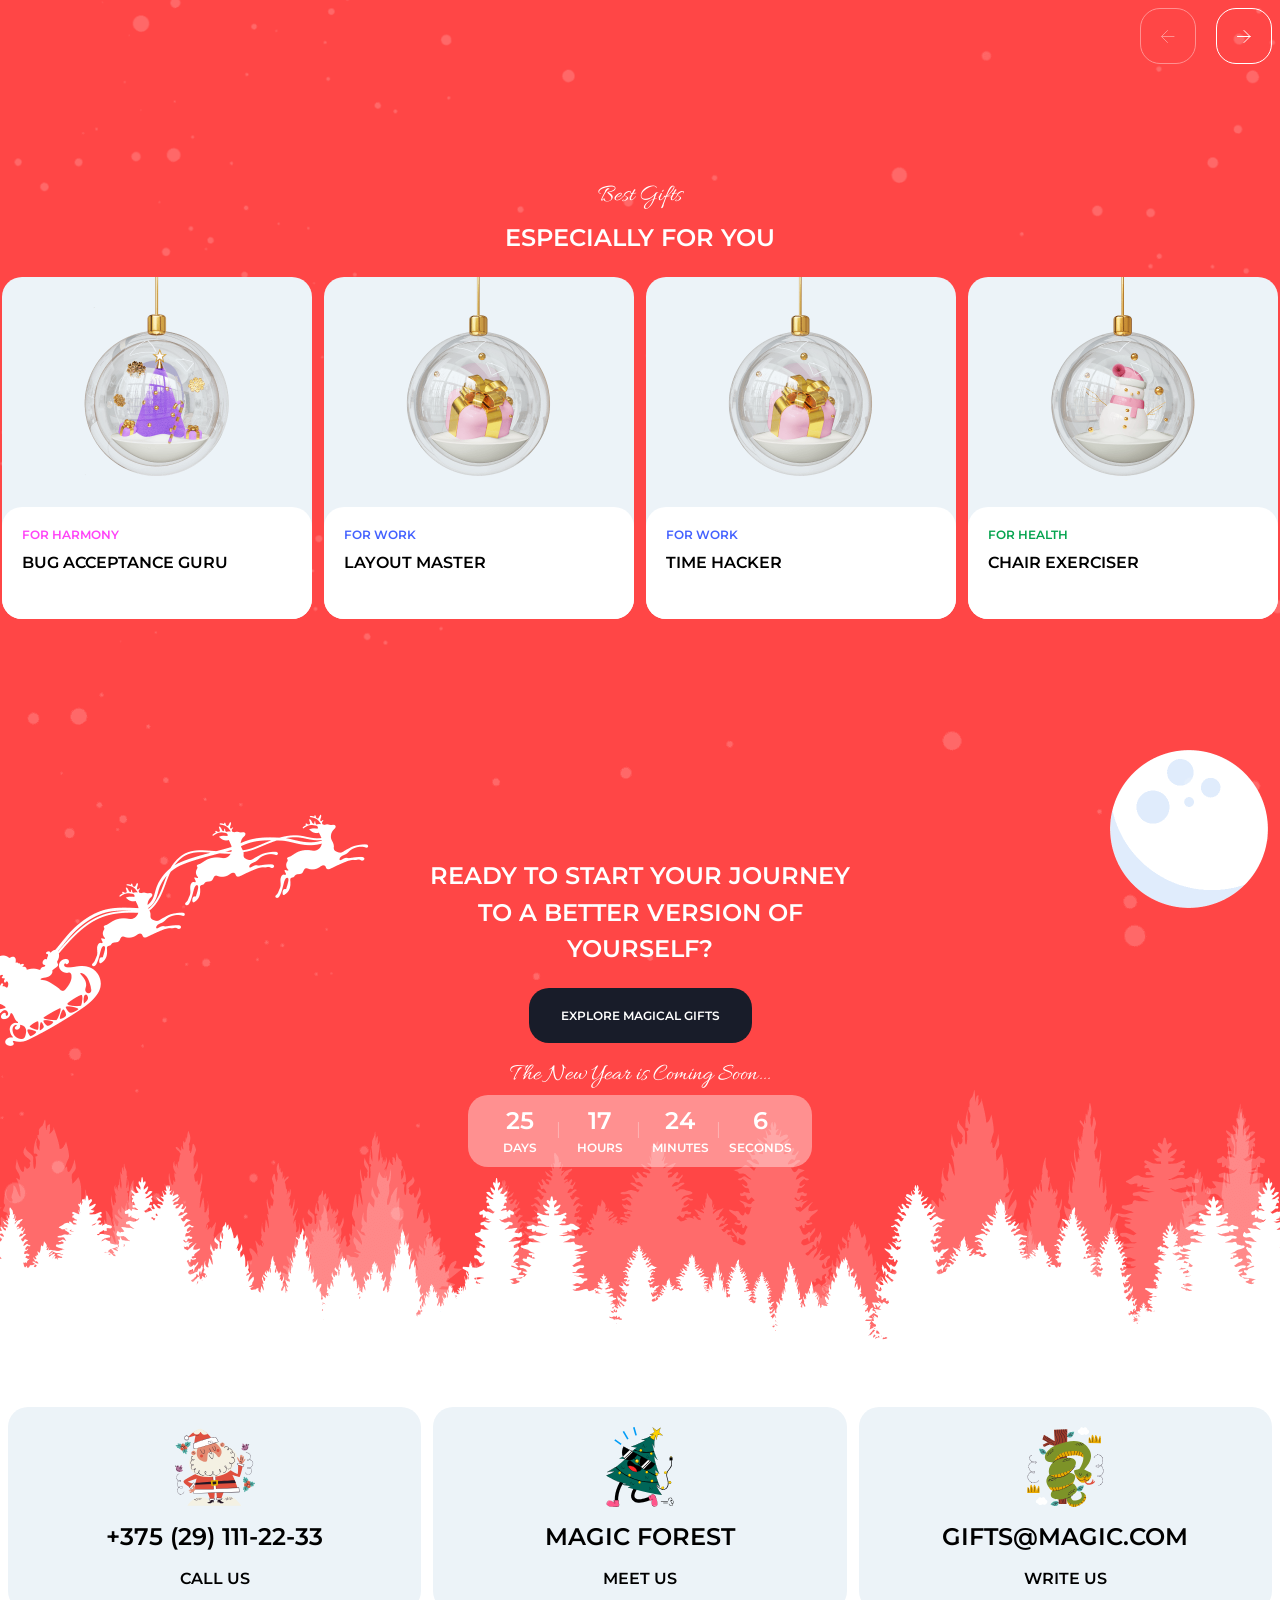
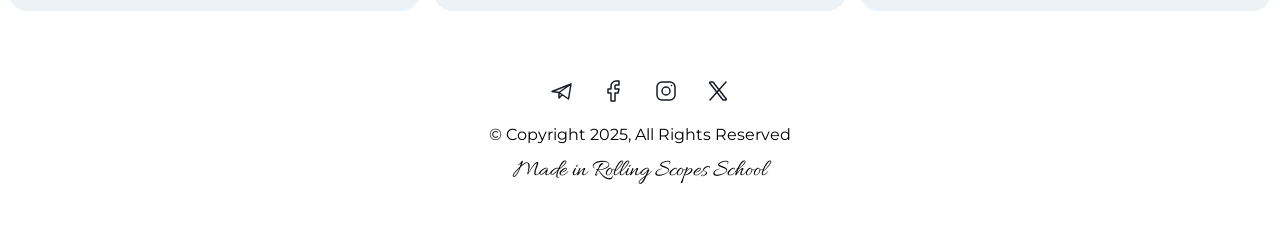
==== commit 31d73e68: "feat: add random cars functionality" ====
--- a/christmas-shop/index.html
+++ b/christmas-shop/index.html
@@ -113,28 +113,28 @@
                         <div class="best-gift-item">
                             <img src="images/gift-for-work.png" alt="Gift 1">
                             <div class="best-gift-text">
-                                <p class="h4 for-work">For work</p>
+                                <p class="h4">For work</p>
                                 <p class="h3">Console.log Guru</p>
                             </div>
                         </div>
                         <div class="best-gift-item">
                             <img src="images/gift-for-health.png" alt="Gift 2">
                             <div class="best-gift-text">
-                                <p class="h4 for-health">For health</p>
+                                <p class="h4">For health</p>
                                 <p class="h3">Hydration Bot</p>
                             </div>
                         </div> 
                         <div class="best-gift-item">
                             <img src="images/gift-for-work.png" alt="Gift 3">
                             <div class="best-gift-text">
-                                <p class="h4 for-work">For work</p>
+                                <p class="h4">For work</p>
                                 <p class="h3">Merge Master</p>
                             </div>
                         </div>  
                         <div class="best-gift-item">
                             <img src="images/gift-for-harmony.png" alt="Gift 4">
                             <div class="best-gift-text">
-                                <p class="h4 for-harmony">For harmony</p>
+                                <p class="h4">For harmony</p>
                                 <p class="h3">Spontaneous Coding Philosopher</p>
                             </div>
                         </div>  
@@ -223,5 +223,6 @@
     <script src="js/scroll-to-top.js"></script>
     <script src="js/timer.js"></script>
     <script src="js/slider.js"></script>
+    <script src="js/random-cards.js"></script>
 </body>
 </html>
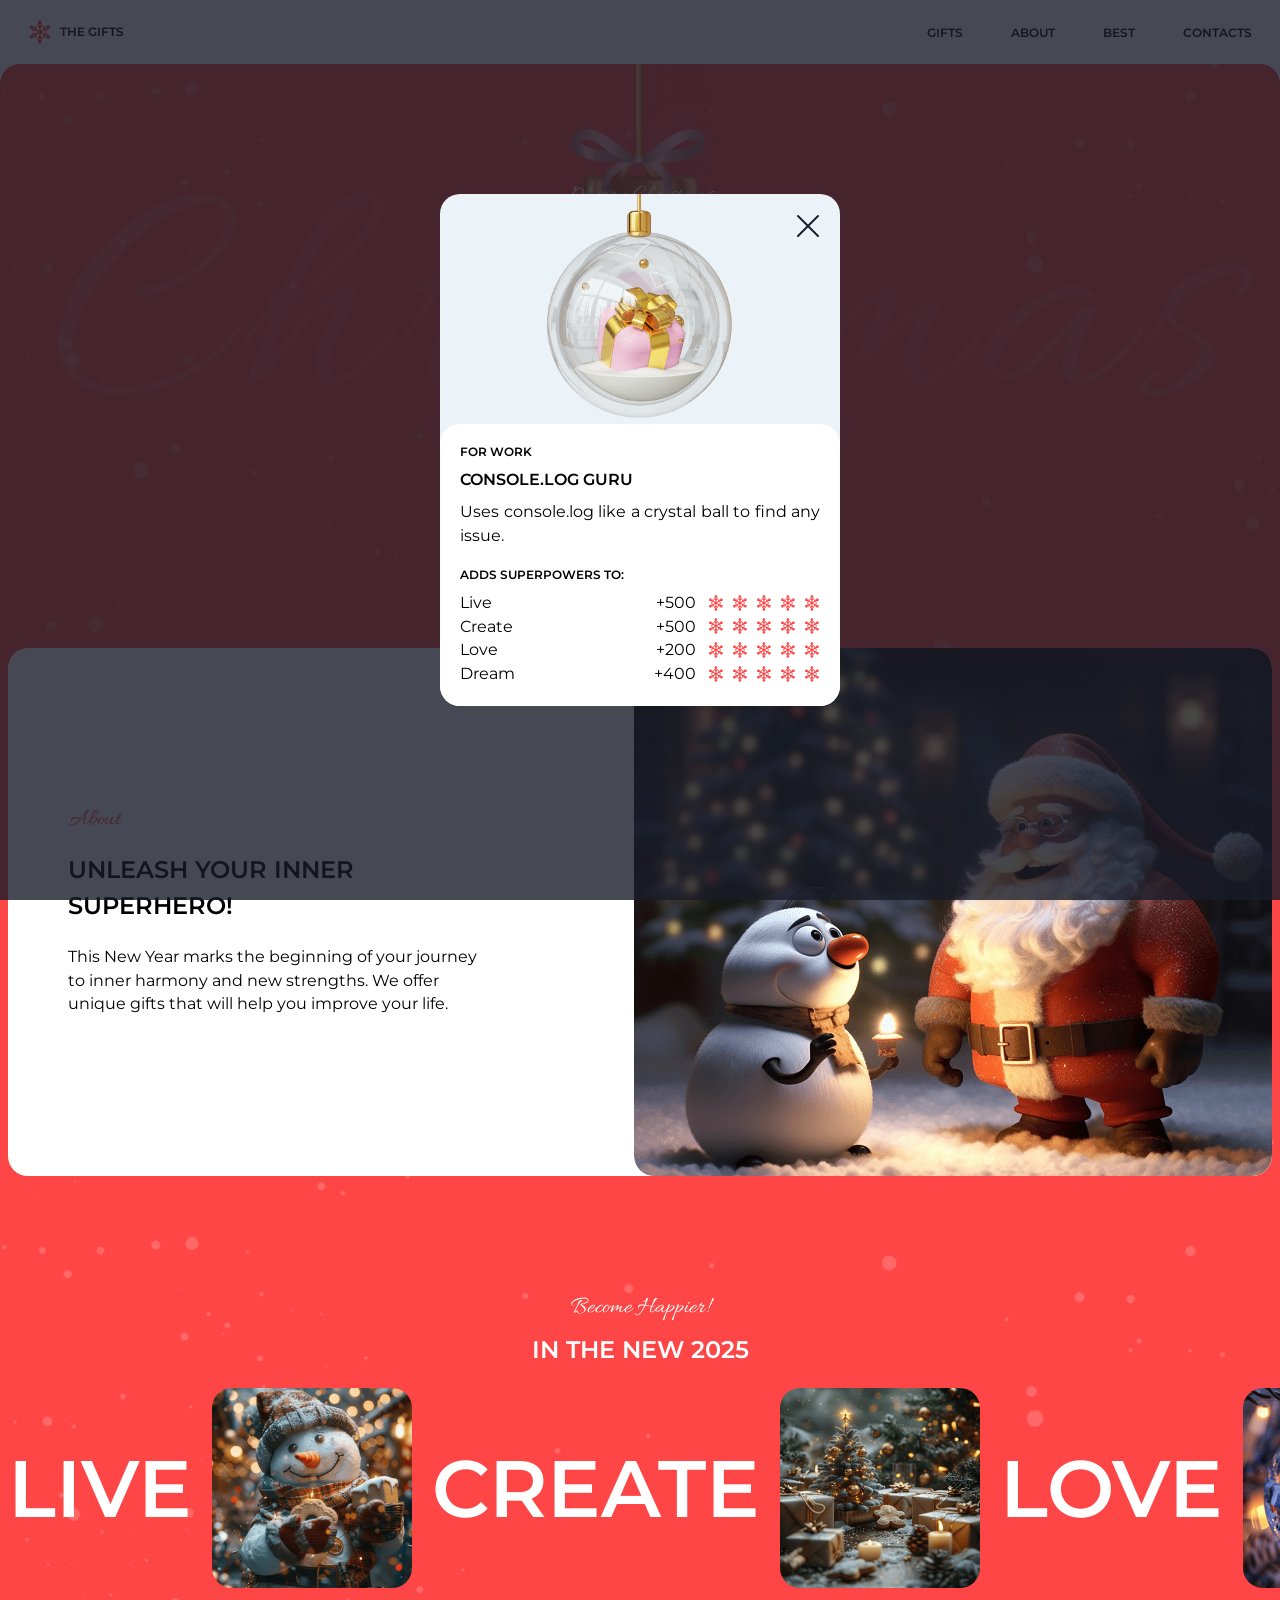
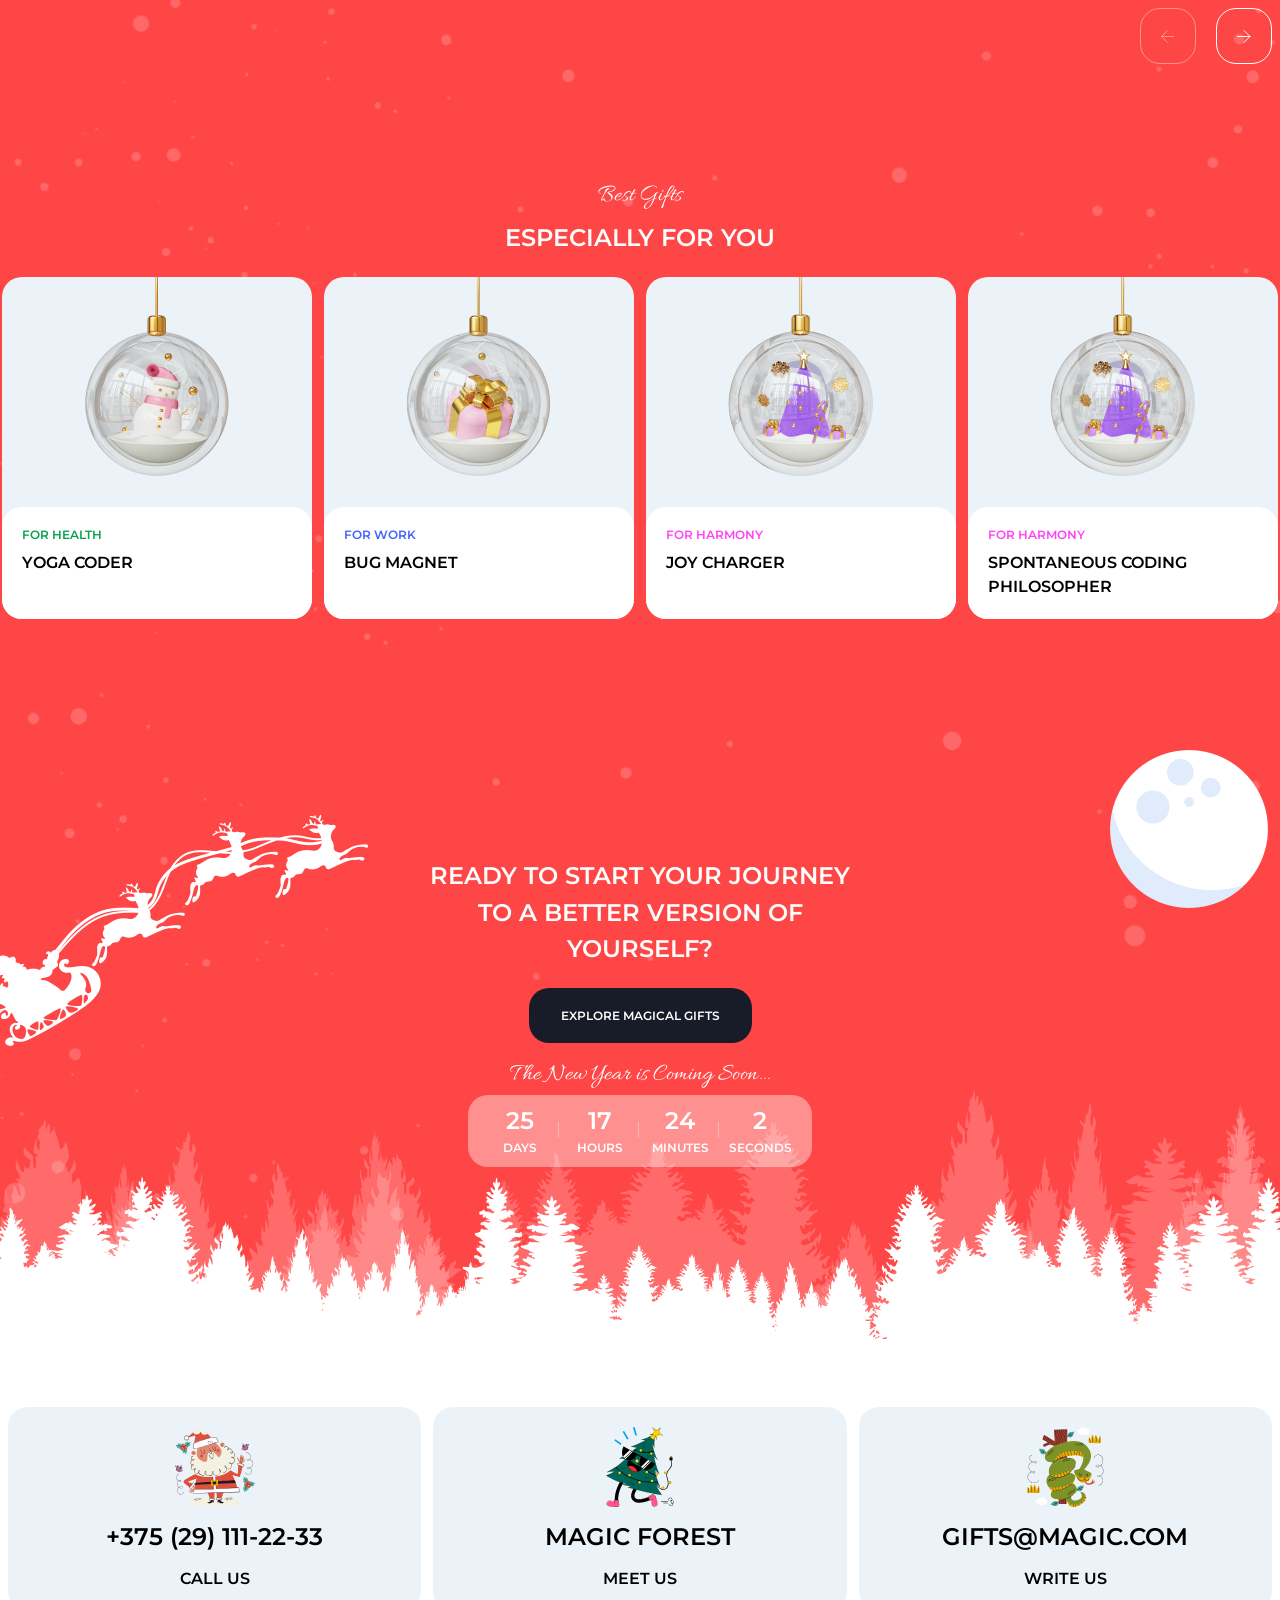
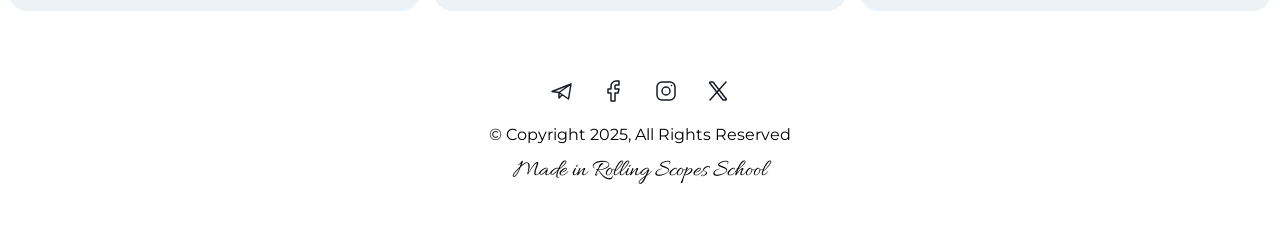
==== commit 4c51bf85: "feat: add modal window" ====
--- a/christmas-shop/index.html
+++ b/christmas-shop/index.html
@@ -211,6 +211,73 @@
             </div>
         </footer>
     </div>
+    <div class="gift-item-modal active">
+        <div class="modal-container">
+            <button class="modal-close">
+                <svg xmlns="http://www.w3.org/2000/svg" width="40" height="40" viewBox="0 0 40 40" fill="none">
+                    <path d="M30 10L10 30" stroke="#181C29" stroke-width="2" stroke-linecap="round" stroke-linejoin="round"/>
+                    <path d="M10 10L30 30" stroke="#181C29" stroke-width="2" stroke-linecap="round" stroke-linejoin="round"/>
+                </svg>
+            </button>
+            <img src="images/gift-for-work.png" alt="for work">
+            <div class="modal-content">
+                <div class="modal-text">
+                    <p class="h4">For work</p>
+                    <p class="h3">Console.log Guru</p>
+                    <p class="paragraph">Uses console.log like a crystal ball to find any issue.</p>
+                </div>
+                <div class="modal-superpowers">
+                    <p class="h4">Adds superpowers to:</p>
+                    <ul class="superpower-table">
+                        <li class="superpower-item">
+                            <p class="paragraph superpower">Live</p>
+                            <p class="paragraph superpower-level">+500</p>
+                            <ul class="superpower-item-level">
+                                <li class="superpower-img"><img src="images/logo.svg" alt="snowflake"></li>
+                                <li class="superpower-img"><img src="images/logo.svg" alt="snowflake"></li>
+                                <li class="superpower-img"><img src="images/logo.svg" alt="snowflake"></li>
+                                <li class="superpower-img"><img src="images/logo.svg" alt="snowflake"></li>
+                                <li class="superpower-img"><img src="images/logo.svg" alt="snowflake"></li>
+                            </ul>
+                        </li>
+                        <li class="superpower-item">
+                            <p class="paragraph superpower">Create</p>
+                            <p class="paragraph superpower-level">+500</p>
+                            <ul class="superpower-item-level">
+                                <li class="superpower-img"><img src="images/logo.svg" alt="snowflake"></li>
+                                <li class="superpower-img"><img src="images/logo.svg" alt="snowflake"></li>
+                                <li class="superpower-img"><img src="images/logo.svg" alt="snowflake"></li>
+                                <li class="superpower-img"><img src="images/logo.svg" alt="snowflake"></li>
+                                <li class="superpower-img"><img src="images/logo.svg" alt="snowflake"></li>
+                            </ul>
+                        </li>
+                        <li class="superpower-item">
+                            <p class="paragraph superpower">Love</p>
+                            <p class="paragraph superpower-level">+200</p>
+                            <ul class="superpower-item-level">
+                                <li class="superpower-img"><img src="images/logo.svg" alt="snowflake"></li>
+                                <li class="superpower-img"><img src="images/logo.svg" alt="snowflake"></li>
+                                <li class="superpower-img"><img src="images/logo.svg" alt="snowflake"></li>
+                                <li class="superpower-img"><img src="images/logo.svg" alt="snowflake"></li>
+                                <li class="superpower-img"><img src="images/logo.svg" alt="snowflake"></li>
+                            </ul>
+                        </li>
+                        <li class="superpower-item">
+                            <p class="paragraph superpower">Dream</p>
+                            <p class="paragraph superpower-level">+400</p>
+                            <ul class="superpower-item-level">
+                                <li class="superpower-img"><img src="images/logo.svg" alt="snowflake"></li>
+                                <li class="superpower-img"><img src="images/logo.svg" alt="snowflake"></li>
+                                <li class="superpower-img"><img src="images/logo.svg" alt="snowflake"></li>
+                                <li class="superpower-img"><img src="images/logo.svg" alt="snowflake"></li>
+                                <li class="superpower-img"><img src="images/logo.svg" alt="snowflake"></li>
+                            </ul>
+                        </li>
+                    </ul>
+                </div>
+            </div>
+        </div>
+    </div>
     <button class="scroll-to-top" id="scrollToTop">
         <svg xmlns="http://www.w3.org/2000/svg" width="24" height="24" viewBox="0 0 24 24" fill="none">
             <path d="M12 5V19" stroke="#FF4646" stroke-linecap="round" stroke-linejoin="round"/>
--- a/christmas-shop/css/general.css
+++ b/christmas-shop/css/general.css
@@ -264,6 +264,118 @@
     display: none;
 }
 
+#gift-item-modal {
+    display: none;
+}
+
+.gift-item-modal.active {
+    display: flex;
+    justify-content: center;
+    align-items: center;
+
+    position: fixed;
+    top: 0px;
+    left: 0px;
+    z-index: 50;
+
+    width: 100vw;
+    height: 100vh;
+
+    background-color: var(--overlay);
+}
+
+.modal-container {
+    display: flex;
+    flex-direction: column;
+    align-items: center;
+    width: 100%;
+    max-width: 400px;
+
+    position: absolute;
+
+    background-color: var(--content-background);
+    border-radius: 20px;
+}
+
+.modal-close {
+    display: flex;
+    justify-content: center;
+    align-items: center;
+
+    position: absolute;
+    top: 12px;
+    right: 12px;
+    width: 40px;
+    height: 40px;
+
+    color: var(--dark);
+    background-color: transparent;
+    border: none;
+    cursor: pointer;
+}
+
+.modal-container > img {
+    width: 100%;
+    max-height: 230px;
+    object-fit: cover;
+}
+
+.modal-content {
+    display: flex;
+    flex-direction: column;
+    align-items: center;
+    gap: 20px;
+    padding: 20px;
+    border-radius: 20px;
+
+    background-color: var(--static-white);
+}
+
+.modal-text {
+    display: flex;
+    flex-direction: column;
+    gap: 8px;
+    text-align: justify;
+    width: 100%;
+}
+
+.modal-superpowers {
+    display: flex;
+    flex-direction: column;
+    gap: 8px;
+    width: 100%;
+}
+
+.superpower-item {
+    display: flex;
+    align-items: center;
+    gap: 12px;
+    width: 100%;
+}
+
+.superpower {
+    width: 100%;
+}
+
+.superpower-item-level {
+    display: flex;
+    justify-content: center;
+    align-items: center;
+    gap: 8px;
+    list-style-type: none;
+}
+
+.superpower-img {
+    display: flex;
+    justify-content: center;
+    align-items: center;
+}
+
+.superpower-img > img {
+    width: 16px;
+    height: 16px;
+}
+
 @media (hover: hover) {
     nav > ul > li > a:hover {
         color: var(--primary-color);
@@ -332,7 +444,7 @@
         position: fixed;
         top: 64px;
         left: 0px;
-        z-index: 50;
+        z-index: 100;
 
         visibility: hidden;
         transform: translateX(100%);
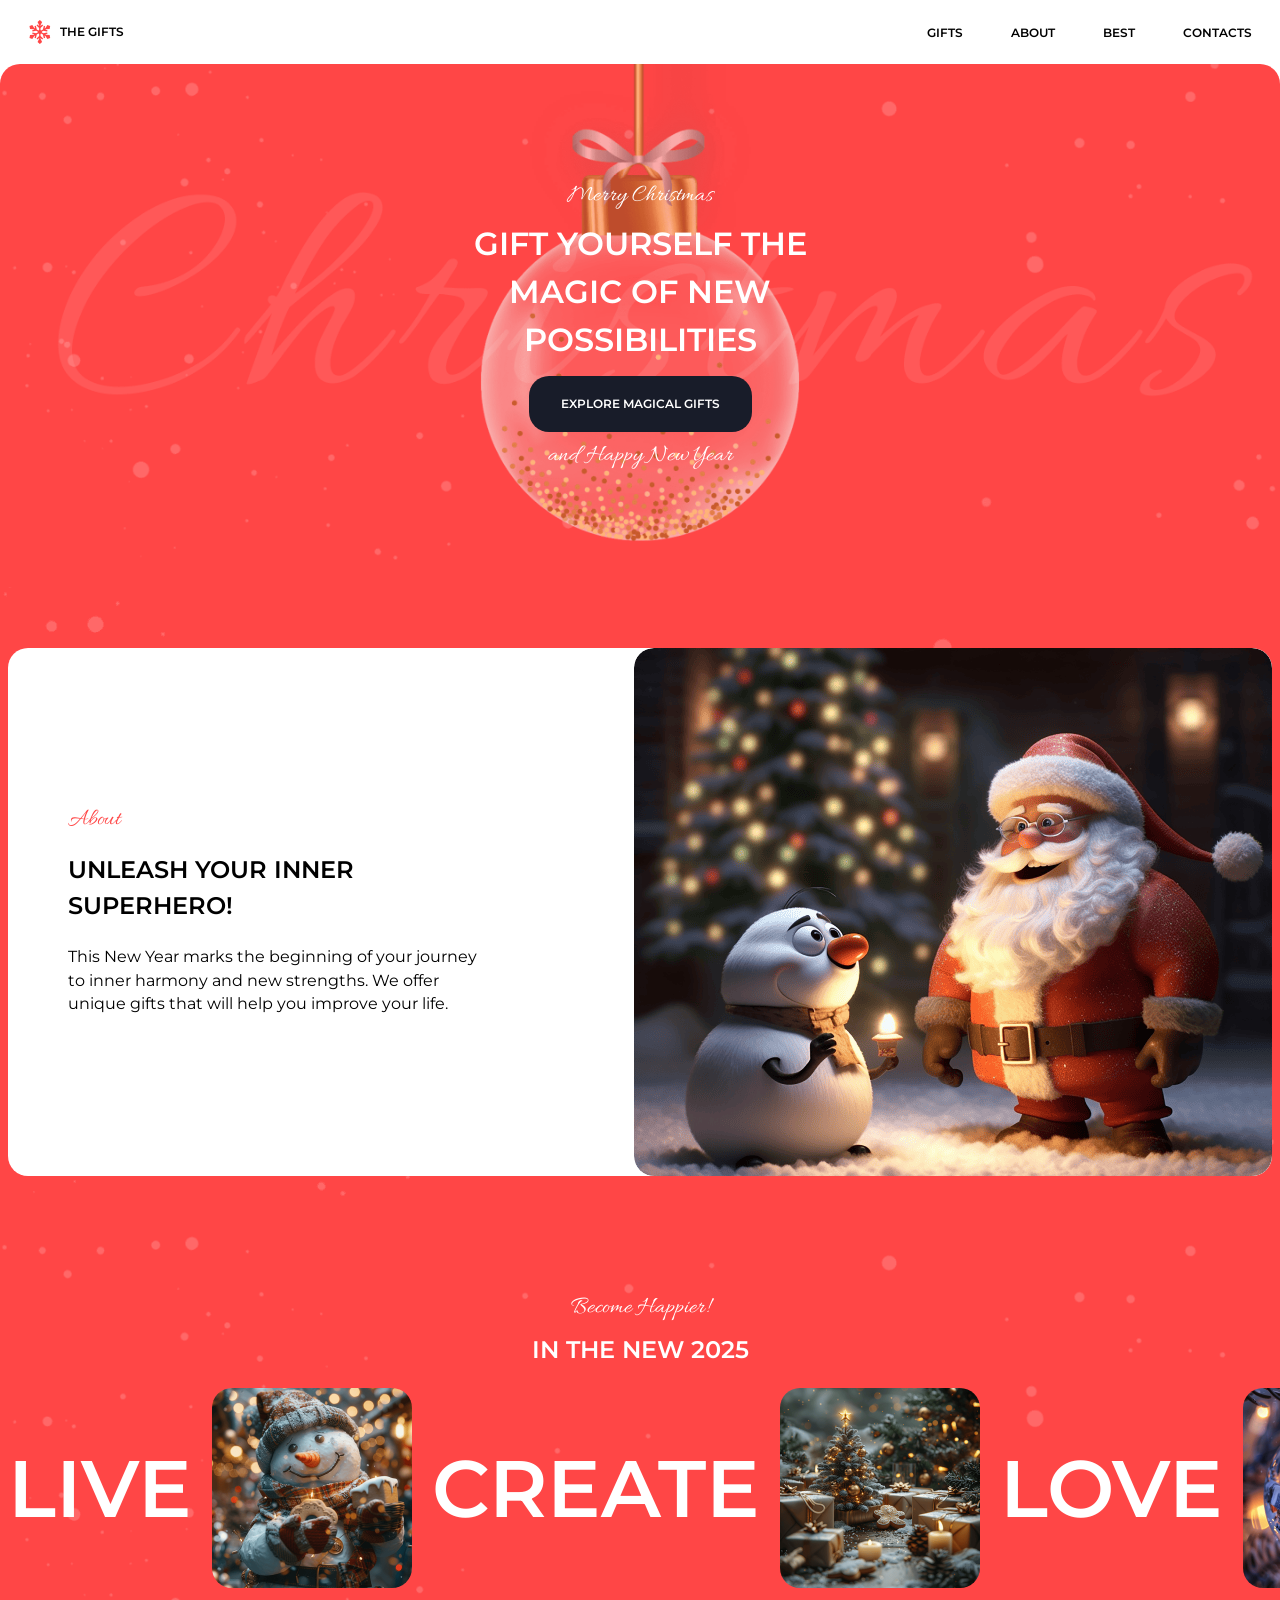
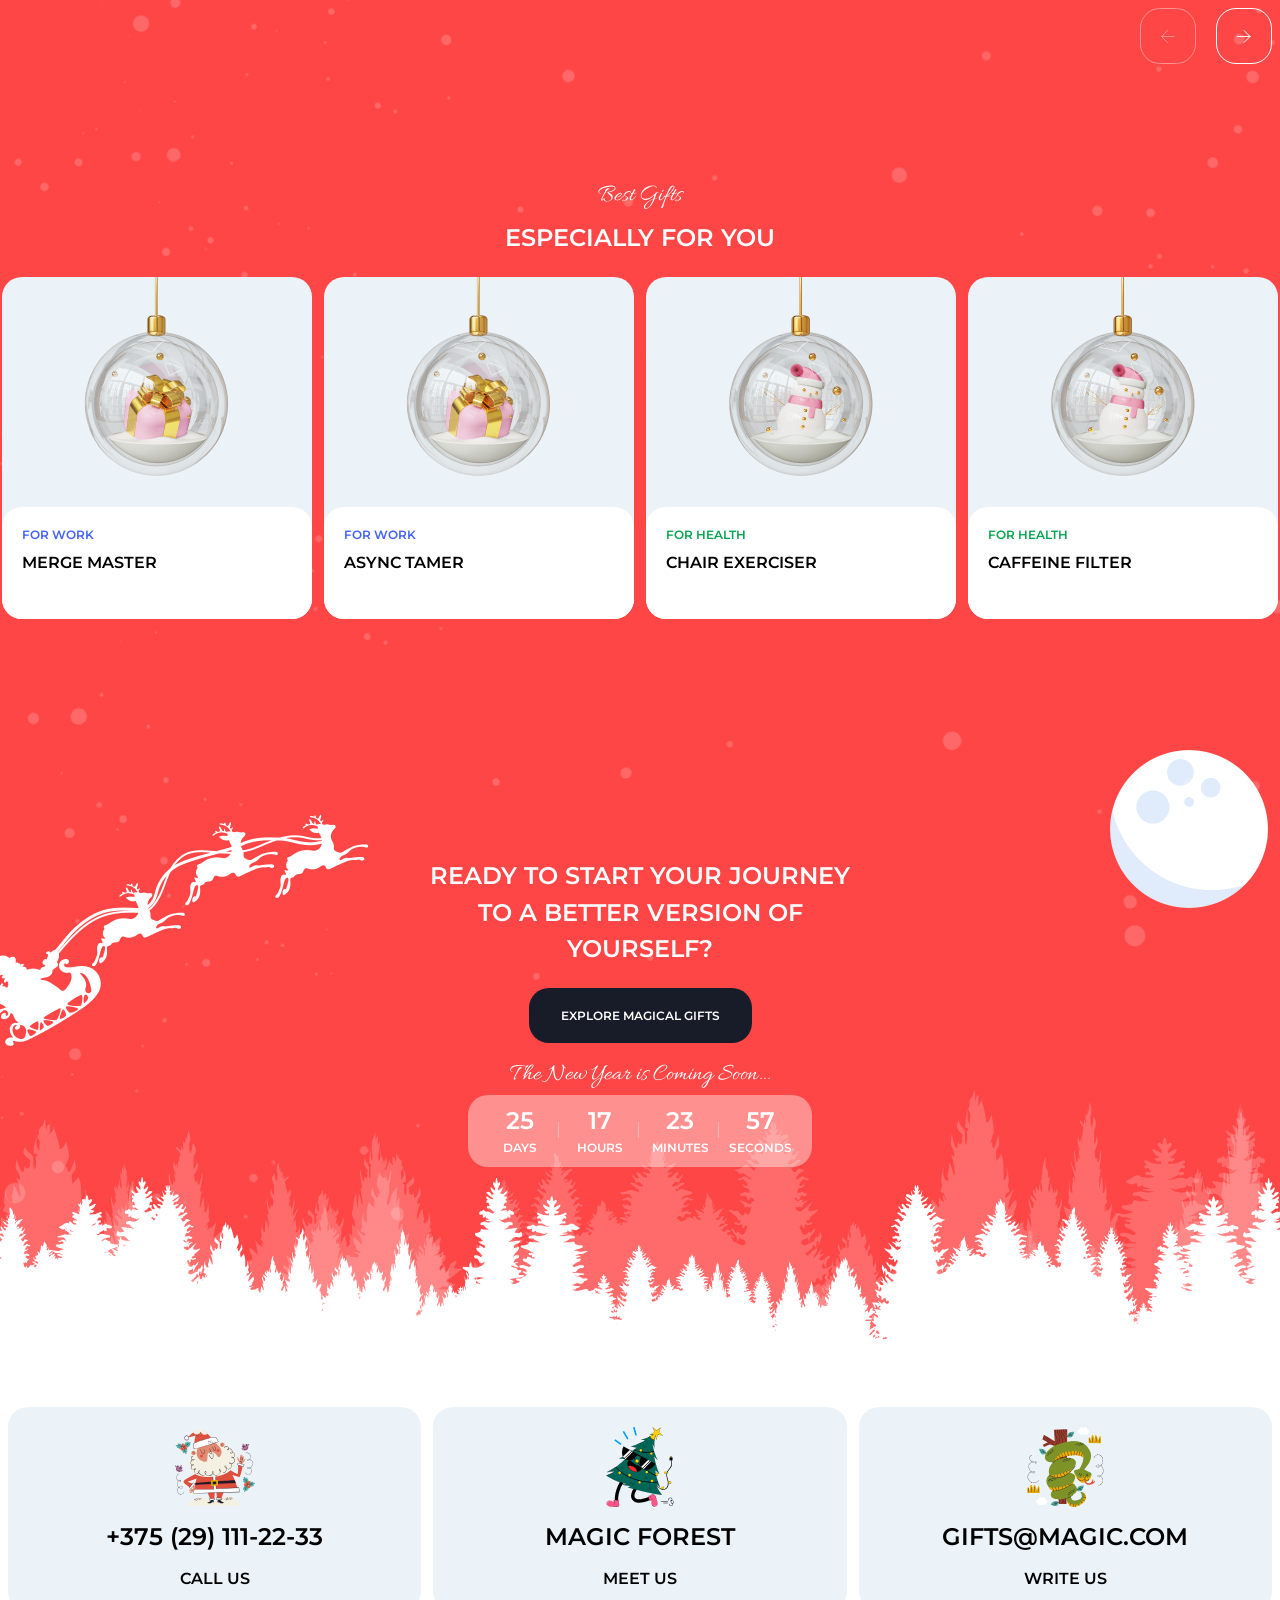
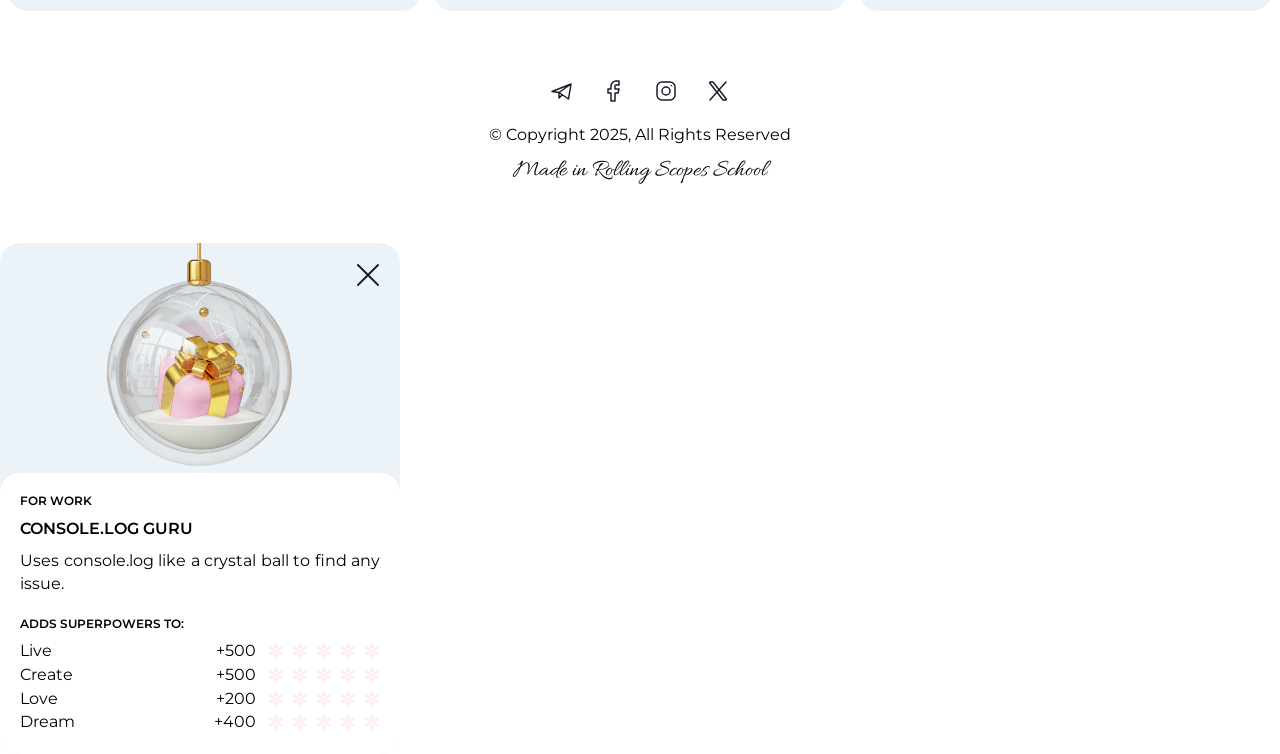
==== commit 5a18acfc: "feat: add modal window functionality" ====
--- a/christmas-shop/index.html
+++ b/christmas-shop/index.html
@@ -110,28 +110,28 @@
                         <h2>especially for you</h2>
                     </div>
                     <div class="best-gifts-items">
-                        <div class="best-gift-item">
+                        <div class="gift-item">
                             <img src="images/gift-for-work.png" alt="Gift 1">
                             <div class="best-gift-text">
                                 <p class="h4">For work</p>
                                 <p class="h3">Console.log Guru</p>
                             </div>
                         </div>
-                        <div class="best-gift-item">
+                        <div class="gift-item">
                             <img src="images/gift-for-health.png" alt="Gift 2">
                             <div class="best-gift-text">
                                 <p class="h4">For health</p>
                                 <p class="h3">Hydration Bot</p>
                             </div>
                         </div> 
-                        <div class="best-gift-item">
+                        <div class="gift-item">
                             <img src="images/gift-for-work.png" alt="Gift 3">
                             <div class="best-gift-text">
                                 <p class="h4">For work</p>
                                 <p class="h3">Merge Master</p>
                             </div>
                         </div>  
-                        <div class="best-gift-item">
+                        <div class="gift-item">
                             <img src="images/gift-for-harmony.png" alt="Gift 4">
                             <div class="best-gift-text">
                                 <p class="h4">For harmony</p>
@@ -211,7 +211,7 @@
             </div>
         </footer>
     </div>
-    <div class="gift-item-modal active">
+    <div class="gift-item-modal">
         <div class="modal-container">
             <button class="modal-close">
                 <svg xmlns="http://www.w3.org/2000/svg" width="40" height="40" viewBox="0 0 40 40" fill="none">
@@ -291,5 +291,6 @@
     <script src="js/timer.js"></script>
     <script src="js/slider.js"></script>
     <script src="js/random-cards.js"></script>
+    <script src="js/show-card.js"></script>
 </body>
 </html>
--- a/christmas-shop/css/general.css
+++ b/christmas-shop/css/general.css
@@ -114,6 +114,11 @@
     scroll-behavior: smooth;
 }
 
+body.active {
+    overflow: hidden;
+    height: 100vh;
+}
+
 section {
     background-color: var(--primary-color);
 }
@@ -374,6 +379,7 @@
 .superpower-img > img {
     width: 16px;
     height: 16px;
+    opacity: 0.1;
 }
 
 @media (hover: hover) {
@@ -461,11 +467,6 @@
         transform: translateX(0%);
     }
 
-    body.burger-active {
-        overflow: hidden;
-        height: 100vh;
-    }
-
     .burger-section > nav {
         display: flex;
         justify-content: center;
--- a/christmas-shop/css/main.css
+++ b/christmas-shop/css/main.css
@@ -219,7 +219,7 @@
     gap: 12px;
 }
 
-.best-gift-item {
+.gift-item {
     display: flex;
     flex-direction: column;
     align-items: center;
@@ -233,11 +233,11 @@
     cursor: pointer;
 }
 
-.best-gift-item > .best-gift-text > .h3 {
+.gift-item > .best-gift-text > .h3 {
     transition: all 0.3s ease;
 }
 
-.best-gift-item > img {
+.gift-item > img {
     height: 230px;
 }
 
@@ -323,7 +323,7 @@
 }
 
 @media (hover: hover) {
-    .best-gift-item:hover > .best-gift-text > .h3 {
+    .gift-item:hover > .best-gift-text > .h3 {
         color: var(--primary-color);
     }
 
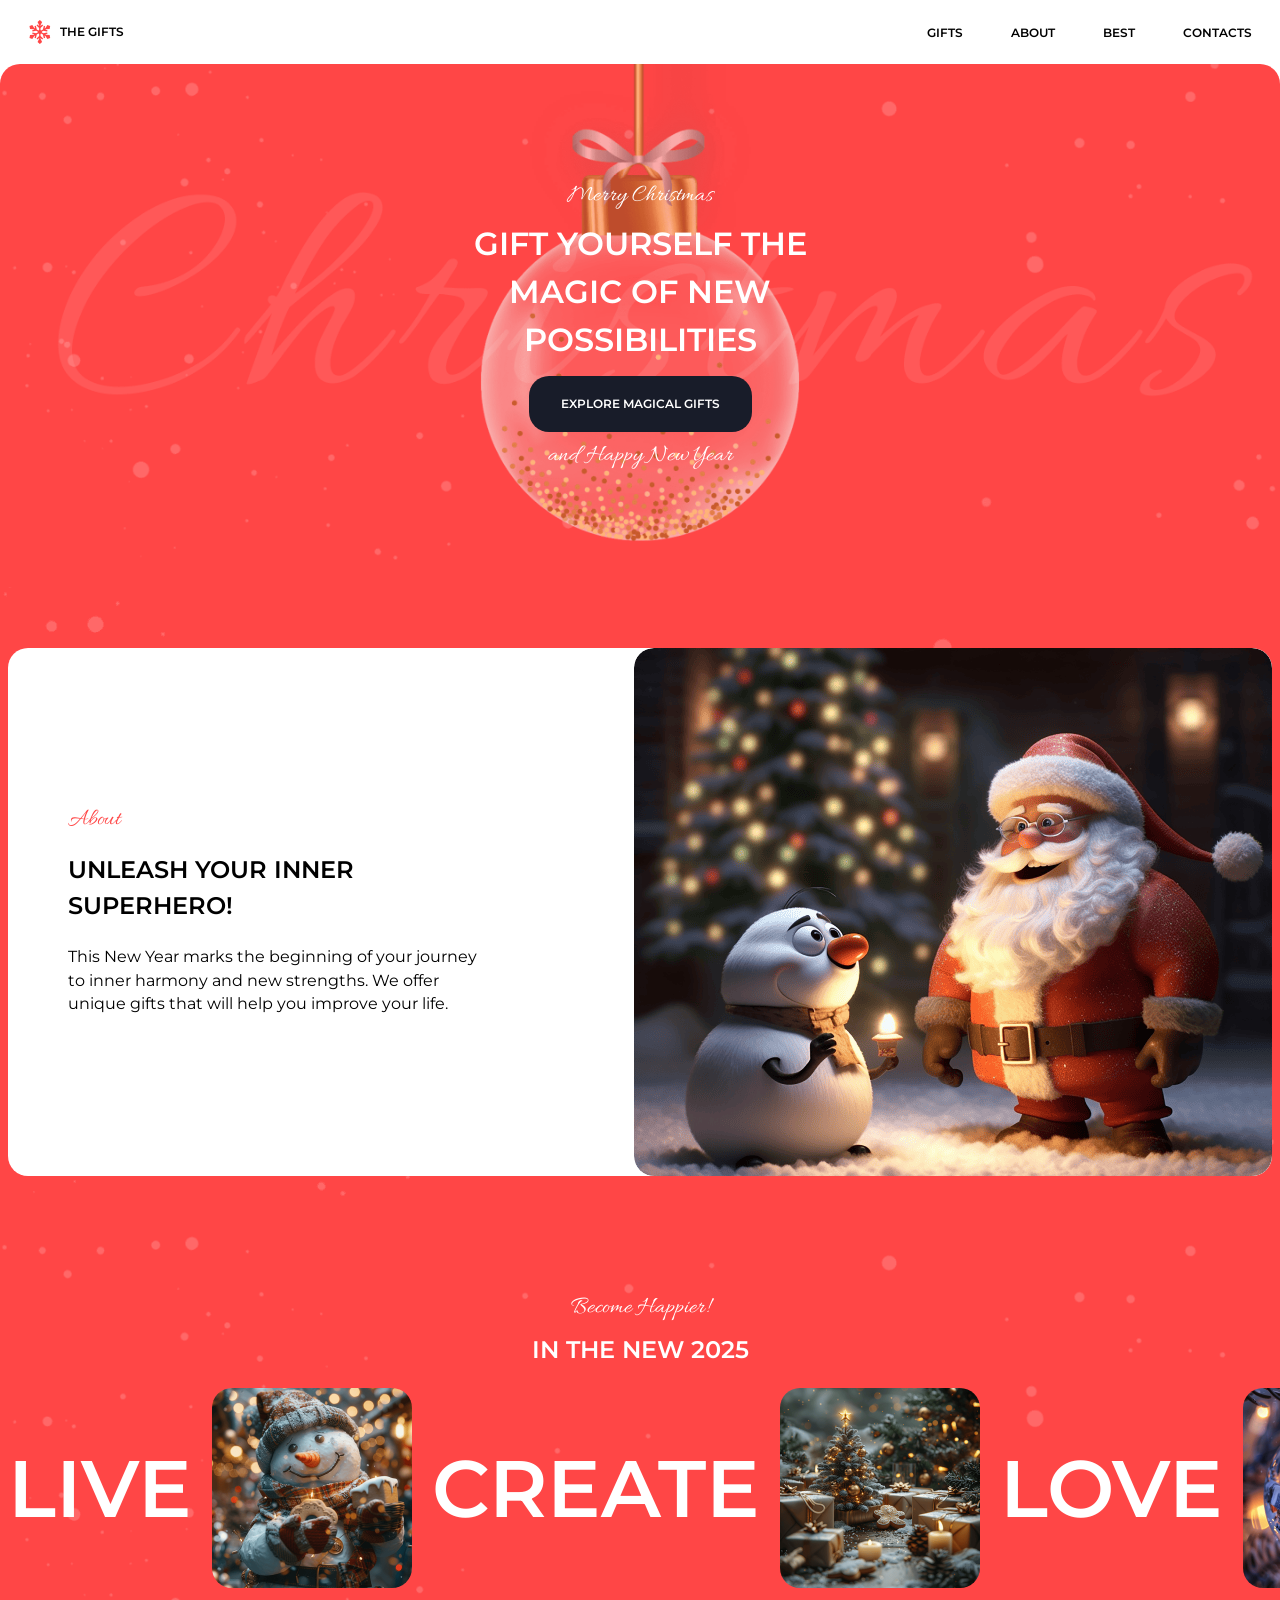
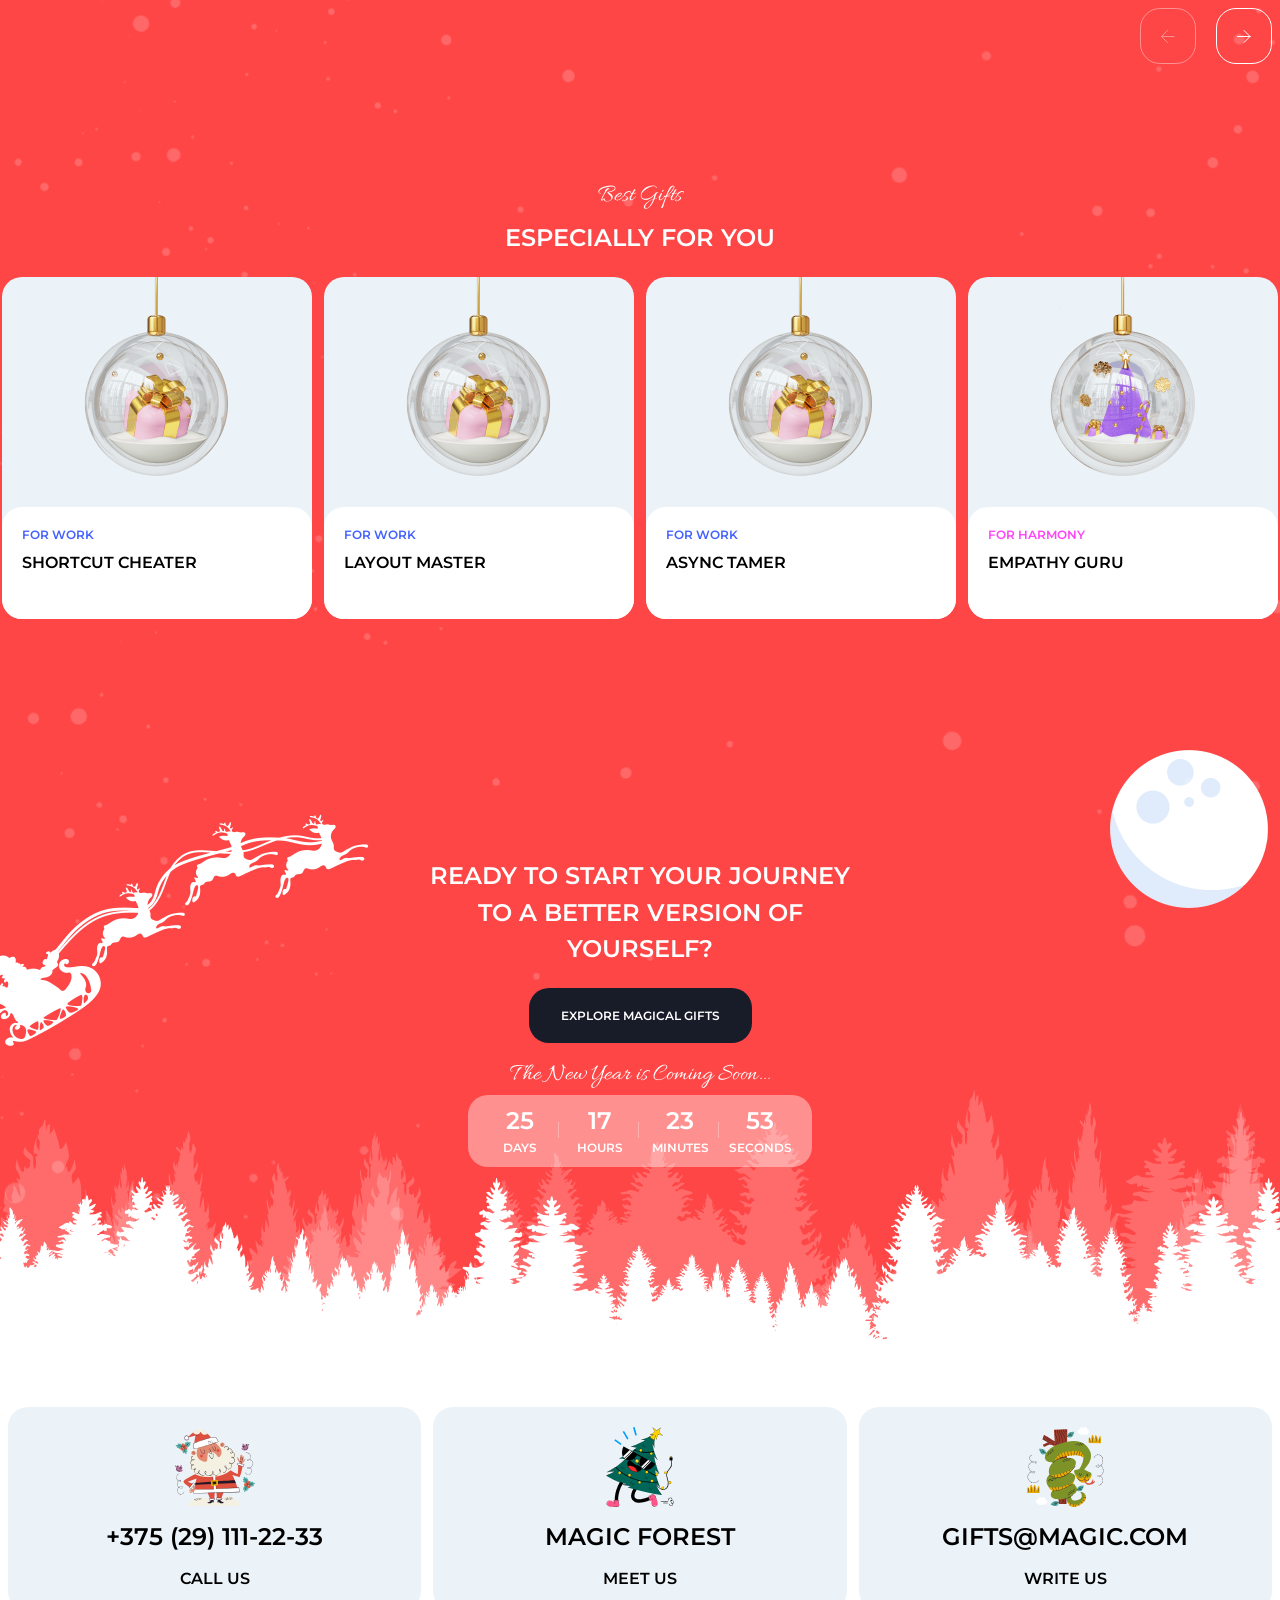
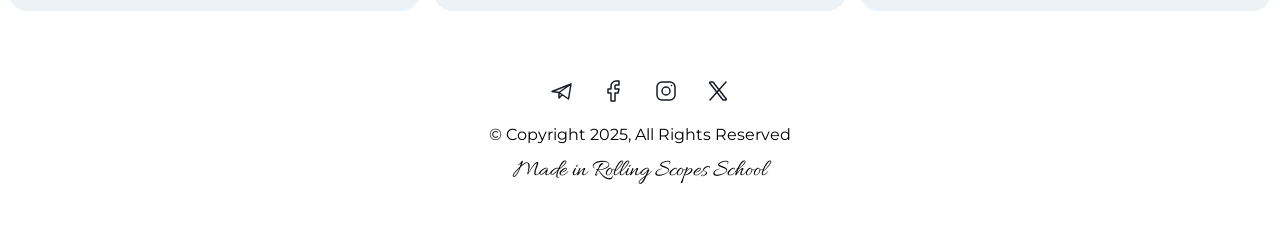
==== commit 4ccda782: "fix: modal incorrect events creation" ====
--- a/christmas-shop/index.html
+++ b/christmas-shop/index.html
@@ -33,7 +33,7 @@
             </nav>
         </header>
         <main>
-            <section class="burger-section">
+            <div class="burger-section">
                 <nav>
                     <ul class="burger-links">
                         <li><a class="action-large" href="gifts.html">Gifts</a></li>
@@ -42,7 +42,7 @@
                         <li><a class="action-large" href="#contacts">Contacts</a></li>
                     </ul>
                 </nav>
-            </section>
+            </div>
             <section id="hero">
                 <div class="hero-content">
                     <p class="caption">Merry Christmas</p>
@@ -290,7 +290,7 @@
     <script src="js/scroll-to-top.js"></script>
     <script src="js/timer.js"></script>
     <script src="js/slider.js"></script>
-    <script src="js/random-cards.js"></script>
-    <script src="js/show-card.js"></script>
+    <script src="js/random-cards.js" type="module"></script>
+    <script src="js/show-card.js" type="module"></script>
 </body>
 </html>
--- a/christmas-shop/css/general.css
+++ b/christmas-shop/css/general.css
@@ -116,7 +116,6 @@
 
 body.active {
     overflow: hidden;
-    height: 100vh;
 }
 
 section {
@@ -269,7 +268,7 @@
     display: none;
 }
 
-#gift-item-modal {
+.gift-item-modal {
     display: none;
 }
 
@@ -340,7 +339,6 @@
     display: flex;
     flex-direction: column;
     gap: 8px;
-    text-align: justify;
     width: 100%;
 }
 
